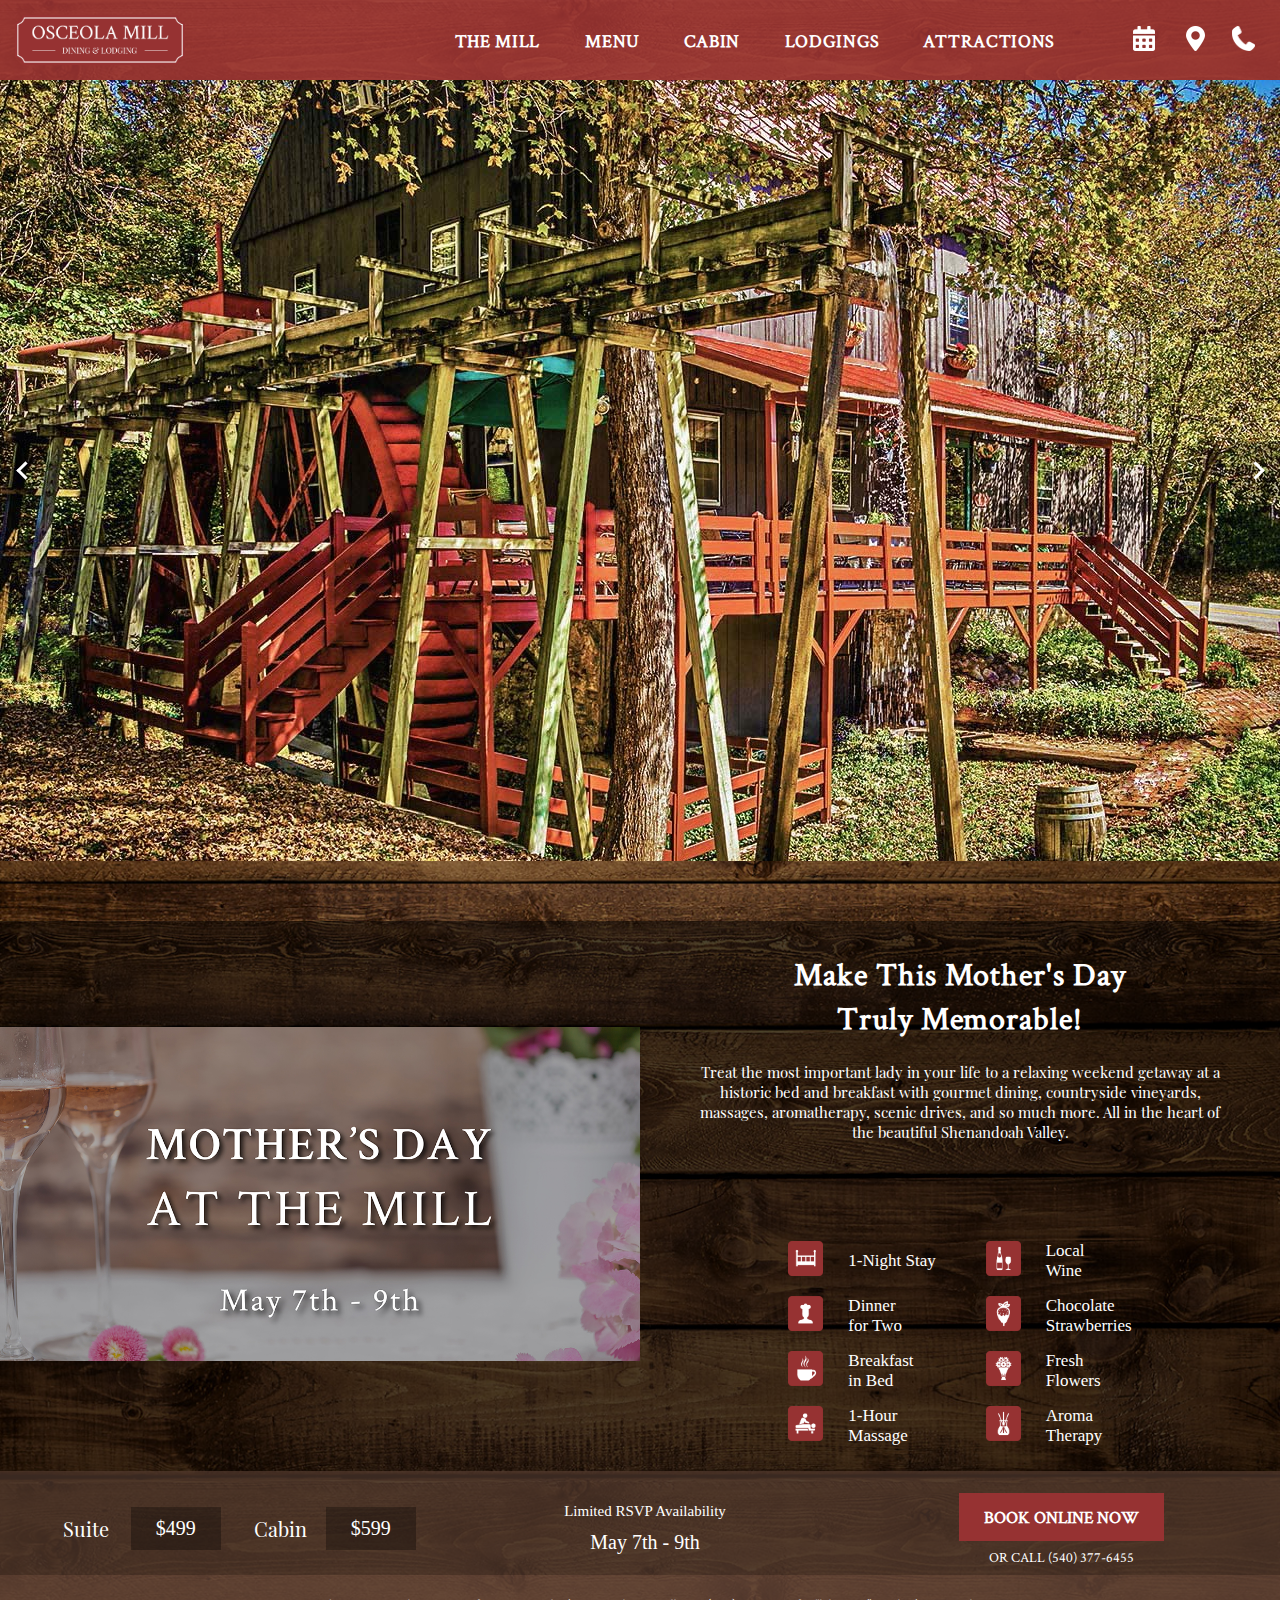
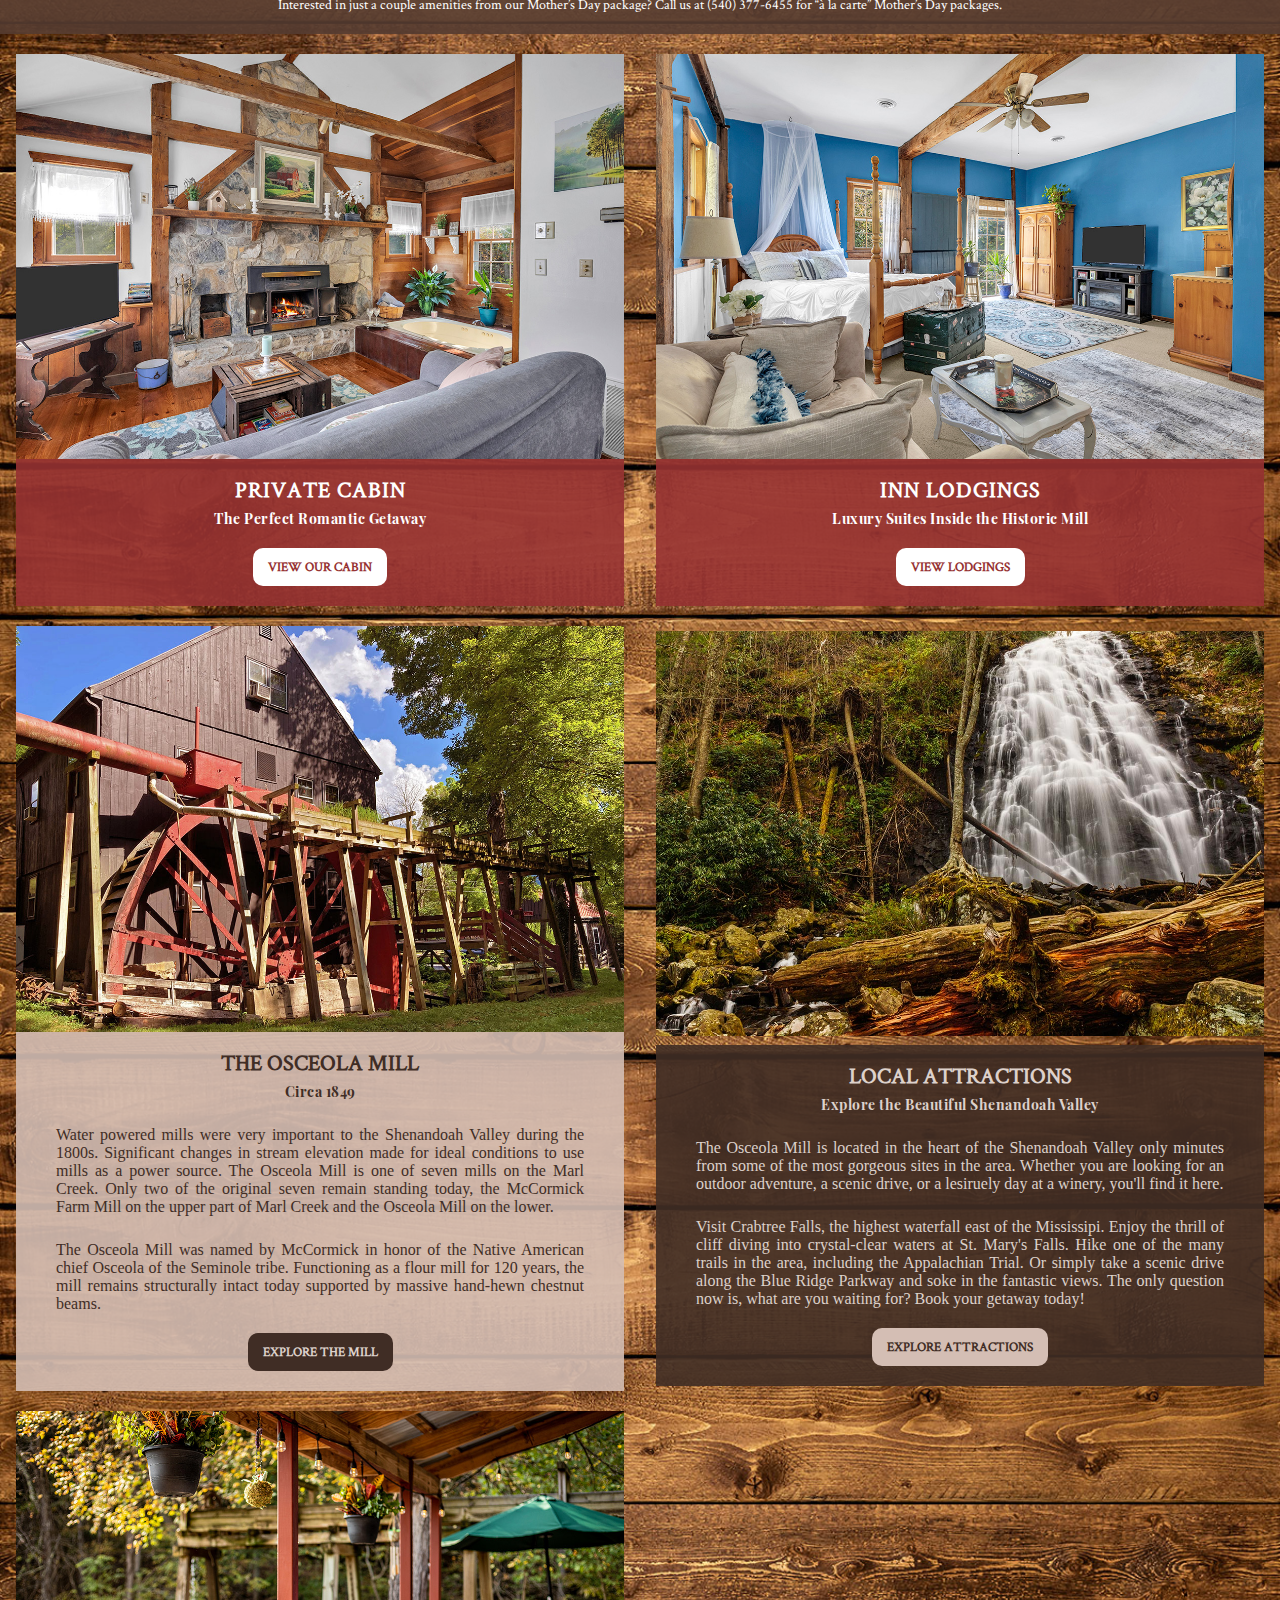
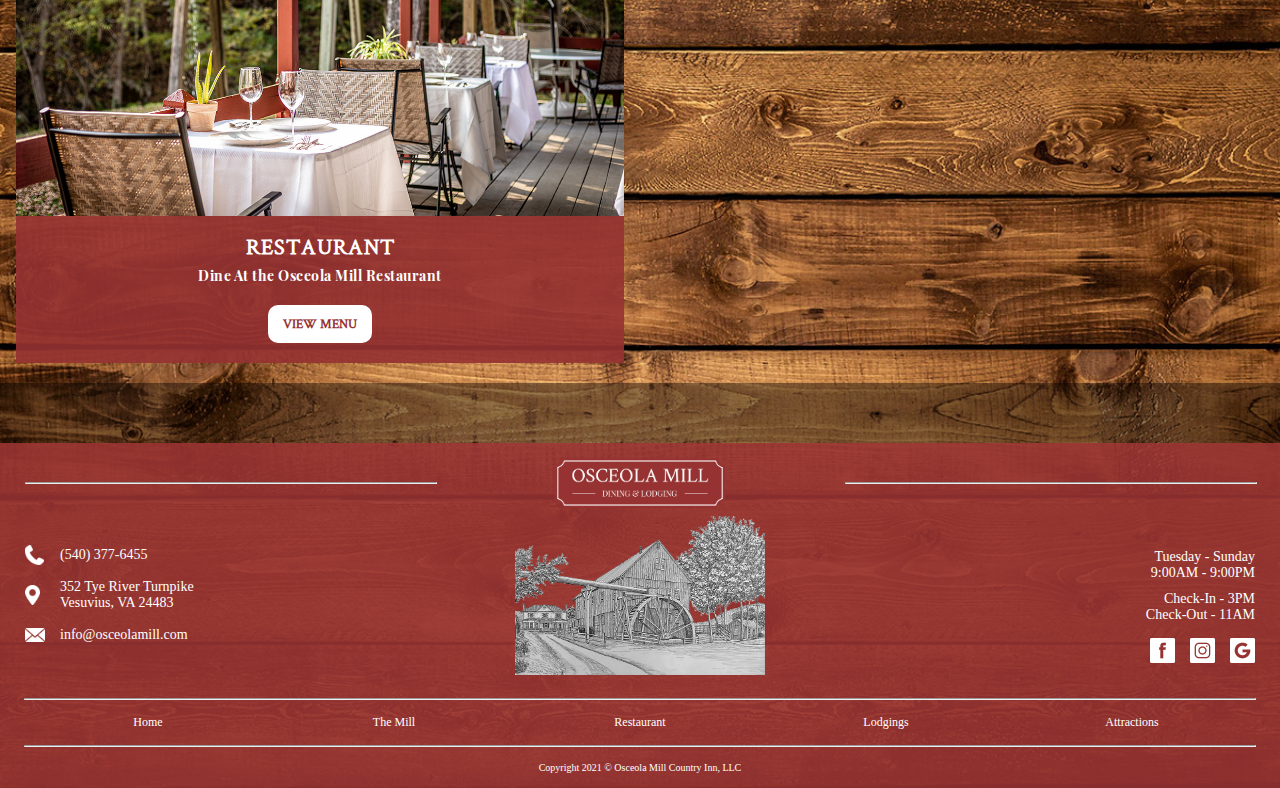
==== index.html @ d800a162 "Update index.html" ====
<!DOCTYPE html>
<html lang="en">

<head>
    <meta charset="UTF-8">
    <meta name="viewport" content="width=device-width, initial-scale=1.0">
    <title>Osceola Mill Dining & Lodging - Shenandoah Valley, Virginia</title>
    <meta name="description" content="A historic 1800s water-powered mill converted into a quaint restaurant and inn. Private cabin rental available. Events and weddings upon request." />
    <link rel='stylesheet' href="/style.css">
    <!-- Facebook Pixel Code -->
    <script>
    !function(f,b,e,v,n,t,s)
    {if(f.fbq)return;n=f.fbq=function(){n.callMethod?
    n.callMethod.apply(n,arguments):n.queue.push(arguments)};
    if(!f._fbq)f._fbq=n;n.push=n;n.loaded=!0;n.version='2.0';
    n.queue=[];t=b.createElement(e);t.async=!0;
    t.src=v;s=b.getElementsByTagName(e)[0];
    s.parentNode.insertBefore(t,s)}(window, document,'script',
    'https://connect.facebook.net/en_US/fbevents.js');
    fbq('init', '400673804500665');
    fbq('track', 'PageView');
    </script>
    <noscript><img height="1" width="1" style="display:none"
    src="https://www.facebook.com/tr?id=400673804500665&ev=PageView&noscript=1"
    /></noscript>
    <!-- End Facebook Pixel Code -->
    <!-- Global site tag (gtag.js) - Google Analytics -->
    <script async src="https://www.googletagmanager.com/gtag/js?id=UA-186914110-1">
    </script>
    <script>
      window.dataLayer = window.dataLayer || [];
      function gtag(){dataLayer.push(arguments);}
      gtag('js', new Date());

      gtag('config', 'UA-186914110-1');
    </script>
</head>

<body>

    <!-- HEADER ------------------------------------------------------------------------------------->

    <div class="header">

        <!-- LOGO ------------------------------------------------------>
        <a class="home" href="/index.html">
            <img class="logo" src="img/osceola-mill-logo.png" alt="Osceola Mill Bed & Breakfast" href="#">
        </a>
        
        <!-- NAV ------------------------------------------------------->
        <a class="nav nav-mill" href="/the-mill.html">THE MILL</a>
        <a class="nav nav-cabin" href="/lodgings.html">CABIN</a>
        <a class="nav nav-menu" href="/restaurant.html">MENU</a>
        <a class="nav nav-lodgings" href="/lodgings.html">LODGINGS</a>
        <a class="nav nav-attractions" href="/attractions.html">ATTRACTIONS</a>

        <!-- ICONS ----------------------------------------------------->
        <a class="calendar" href="https://hotels.cloudbeds.com/reservation/v8nxuH#checkin=2021-05-08&checkout=2021-05-09" target="_blank">
            <img src="/icon/calendar.png" alt="Check Availability">
        </a>
        <a class="map" href="https://bit.ly/osceola-map" target="_blank">
            <img src="/icon/map.png" alt="Get Directions">
        </a>
        <a class="phone" href="tel:540-377-6455">
            <img src="/icon/call.png" alt="Call (540) 377-6455">
        </a>
        <a class="bars" onclick="openNav()" href="#">
            <img src="/icon/bars.png" alt="Toggle Menu">
        </a>

    </div>

    <!-- SIDENAV ------------------------------------------------------------------------------------>

    <div id="sideBar" class="sidenav">
        <a href="javascript:void(0)" class="closebtn" onclick="closeNav()">&times;</a>
        <a href="/index.html">Home</a>
        <a href="/the-mill.html">The Mill</a>
        <a href="/restaurant.html">Restaurant</a>
        <a href="/lodgings.html">Cabin Rentals</a>
        <a href="/lodgings.html">Inn Lodgings</a>
        <a href="/attractions.html">Attractions</a>
    </div>

    <!-- SLIDESHOW ---------------------------------------------------------------------------------->

    <div class="galleryContainer">
        <div class="slideShowContainer">
            <div onclick="plusSlides(-1)" class="nextPrevBtn leftArrow">
                <span class="arrow arrowLeft"></span>
            </div>
            <div onclick="plusSlides(1)" class="nextPrevBtn rightArrow">
                <span class="arrow arrowRight"></span>
            </div>
            <div class="imageHolder">
                <img src="img/slides/slide-1.jpg">
            </div>
            <div class="imageHolder">
                <img src="img/slides/slide-2.jpg">
            </div>
            <div class="imageHolder">
                <img src="img/slides/slide-3.jpg">
            </div>
            <div class="imageHolder">
                <img src="img/slides/slide-4.jpg">
            </div>
            <div class="imageHolder">
                <img src="img/slides/slide-5.jpg">
            </div>
            <div class="imageHolder">
                <img src="img/slides/slide-6.jpg">
            </div>
            <div class="imageHolder">
                <img src="img/slides/slide-7.jpg">
            </div>
            <div class="imageHolder">
                <img src="img/slides/slide-8.jpg">
            </div>
        </div>
    </div>

    <!-- BOOKING ------------------------------------------------------------------------------------>

    <div class="booking-large">
        <script src="https://hotels.cloudbeds.com/reservation/v8nxuH#checkin=2021-05-08&checkout=2021-05-09" class="booking-script"></script>
    </div>

    <div class="booking-small">
        <a href="https://bit.ly/osceola-booking">
            BOOK ONLINE NOW
        </a>
    </div>

    <!-- HOME --------------------------------------------------------------------------------------->


    <div class="valentine-container">
        <div class="valentine-img">
            <img src="img/events/mothers-day/mothers-day-at-the-osceola-mill.jpg" alt="Mother's Day At The Historic Osceola Mill Bed & Breakfast">
        </div>
        <div class="valentine-text">
            <h1 class="valentine-header">Make This Mother's Day<br>Truly Memorable!</h1>
            <div class="valentine-details">
                Treat the most important lady in your life to a relaxing weekend getaway at a historic bed and breakfast with gourmet dining, countryside vineyards, massages, aromatherapy, scenic drives, and so much more. All in the heart of the beautiful Shenandoah Valley.
            </div>
        </div>

        <div class="included-head">INCLUDED WITH YOUR PACKAGE</div>

        <div class="mothers-day">
            <div class="stay-i">
                <img src="/icon/packages/stay.png" alt="">
            </div>
            <div class="stay">1-Night Stay</div>

            <div class="dinner-i">
                <img src="/icon/packages/dinner.png" alt="">
            </div>
            <div class="dinner">Dinner<br>for Two</div>

            <div class="breakf-i">
                <img src="/icon/packages/breakfast.png" alt="">
            </div>
            <div class="breakf">Breakfast<br>in Bed</div>

            <div class="wine-i">
                <img src="/icon/packages/wine.png" alt="">
            </div>
            <div class="wine">Local<br>Wine</div>

            <div class="choco-i">
                <img src="/icon/packages/strawberries.png" alt="">
            </div>
            <div class="choco">Chocolate<br>Strawberries</div>

            <div class="flower-i">
                <img src="/icon/packages/flowers.png" alt="">
            </div>
            <div class="flower">Fresh<br>Flowers</div>

            <div class="massage-i">
                <img src="/icon/packages/massage.png" alt="">
            </div>
            <div class="massage">1-Hour<br>Massage</div>

            <div class="aroma-i">
                <img src="/icon/packages/aromatherapy.png" alt="">
            </div>
            <div class="aroma">Aroma<br>Therapy</div>

        </div>
    </div>

    <div class="valentine-booking">
        <div class="valentine-price">
            <div class="v-suite-text">Suite</div>
            <div class="v-suite-price">$499</div>
            <div class="v-cabin-text">Cabin</div>
            <div class="v-cabin-price">$599</div>
        </div>
        <div class="valentine-date">
            <div class="v-limited">Limited RSVP Availability</div>
            <div class="v-dates">May 7th - 9th</div>
        </div>
        <div class="valentine-book">
            <a href="https://hotels.cloudbeds.com/reservation/v8nxuH#checkin=2021-05-08&checkout=2021-05-09" target="_blank">
                BOOK ONLINE NOW
            </a>
            <div class="v-phone">OR CALL (540) 377-6455</div>
        </div>
    </div>

    <div class="mothers-day-sub">Interested in just a couple amenities from our Mother’s Day package? Call us at (540) 377-6455 for “à la carte” Mother’s Day packages.</div>
</div>

        
    </div>

    <div class="home">

        <!-- CABIN ----------------------------------------------------->
        <div class="home-container home-cabin">
            <img src="img/home/osceola-mill-private-cabin-rentals.jpg">
            <div class="home-details">
                <h2>PRIVATE CABIN</h2>
                <h3>The Perfect Romantic Getaway</h3>
                <a href="/lodgings.html"><button>VIEW OUR CABIN</button></a>
            </div>
        </div>

        <!-- LODGINGS -------------------------------------------------->
        <div class="home-container home-lodgings">
            <img src="img/home/osceola-mill-inn-room-suites.jpg">
            <div class="home-details">
                <h2>INN LODGINGS</h2>
                <h3>Luxury Suites Inside the Historic Mill</h3>
                <a href="/lodgings.html"><button>VIEW LODGINGS</button></a>
            </div>
        </div>

        <!-- RESTAURANT -------------------------------------------------->
        <div class="home-container home-restaurant">
            <img src="img/home/osceola-mill-restaurant-dining.jpg">
            <div class="home-details">
                <h2>RESTAURANT</h2>
                <h3>Dine At the Osceola Mill Restaurant</h3>
                <a href="/restaurant.html"><button>VIEW MENU</button></a>
            </div>
        </div>
    
        <!-- HISTORY --------------------------------------------------->
        <div class="home-container home-history">
            <img src="img/home/osceola-mill-historic-country-lodge.jpg">
            <div class="home-details home-historic">
                <h1>THE OSCEOLA MILL</h1>
                <h3 class="date">Circa 1849</h3>
                <p class="history">Water powered mills were very important to the Shenandoah Valley 
                    during the 1800s. Significant changes in stream elevation made for ideal conditions 
                    to use mills as a power source. The Osceola Mill is one of seven mills on the Marl 
                    Creek. Only two of the original seven remain standing today, the McCormick Farm Mill 
                    on the upper part of Marl Creek and the Osceola Mill on the lower.
                </p>
                <p class="history">The Osceola Mill was named by McCormick in honor of the Native American 
                    chief Osceola of the Seminole tribe. Functioning as a flour mill for 120 years, the 
                    mill remains structurally intact today supported by massive hand-hewn chestnut beams. 
                </p>
                <a href="/the-mill.html"><button>EXPLORE THE MILL</button></a>
            </div>
        </div>

        <!-- ATTRACTIONS ----------------------------------------------->
        <div class="home-container home-attractions">
            <img src="img/home/osceola-mill-crabtree-falls-hiking-trail.jpg">
            <div class="home-details home-attraction">
                <h1>LOCAL ATTRACTIONS</h1>
                <h3 class="date">Explore the Beautiful Shenandoah Valley</h3>
                <p class="attractions">
                    The Osceola Mill is located in the heart of the Shenandoah Valley only minutes 
                    from some of the most gorgeous sites in the area. Whether you are looking for an 
                    outdoor adventure, a scenic drive, or a lesiruely day at a winery, you'll find it here.
                </p>
                <p class="attractions">
                    Visit Crabtree Falls, the highest waterfall east of the Mississipi. Enjoy 
                    the thrill of cliff diving into crystal-clear waters at St. Mary's Falls. Hike 
                    one of the many trails in the area, including the Appalachian Trial. Or simply 
                    take a scenic drive along the Blue Ridge Parkway and soke in the fantastic views. 
                    The only question now is, what are you waiting for? Book your
                    getaway today!
                </p>
                <a href="/attractions.html"><button>EXPLORE ATTRACTIONS</button></a>
            </div>
        </div>
    </div>

    <!-- BOOKING ------------------------------------------------------------------------------------>

    <div class="booking-large booking-bottom">
        <script src="https://hotels.cloudbeds.com/widget/load/v8nxuH/horiz?newWindow=1" class="booking-script"></script>
    </div>

    <div class="booking-small booking-bottom">
        <a href="https://bit.ly/osceola-booking">
            BOOK ONLINE NOW
        </a>
    </div>

    <!-- FOOTER ------------------------------------------------------------------------------------->

    <footer>

        <!-- LOGO ------------------------------------------------------>
        <hr class="footer-left">
        <img class="footer-logo" src="/img/osceola-mill-logo.png">
        <hr class="footer-right">

        <!-- INFO ------------------------------------------------------>
        <div class="footer-info">

            <!-- CONTACT ----------------------------------------------->
            <div class="contact-info">
                <div class="footer-phone">
                    <img src="/icon/call.png" alt="Call (540) 377-6455">
                </div>
                <div class="footer-number">(540) 377-6455</div>
                <div class="footer-map">
                    <img src="/icon/map.png" alt="Get Directions">
                </div>
                <div class="footer-address">352 Tye River Turnpike<br>Vesuvius, VA 24483</div>
                <div class="footer-mail">
                    <img src="/icon/mail.png">
                </div>
                <div class="footer-email">info@osceolamill.com</div>
            </div>

            <!-- SKETCH ------------------------------------------------>
            <img src="/img/osceola-mill-sketch.png" alt="" class="sketch">

            <!-- OPERATION --------------------------------------------->
            <div class="other-info">
                <div class="operation">
                    <div class="days">Tuesday - Sunday</div>
                    <div class="hours">9:00AM - 9:00PM</div>
                    <div class="check-in">Check-In - 3PM</div>
                    <div class="check-out">Check-Out - 11AM</div>
                </div>

                <!-- SOCIAL -------------------------------------------->
                <div class="social">
                    <a class="facebook" href="https://bit.ly/osceola-facebook" target="_blank">
                        <img src="/icon/social/facebook.png" alt="Follow Us On Facebook"></a>
                    <a class="instagram" href="https://bit.ly/osceola-instagram" target="_blank">
                        <img src="/icon/social/instagram.png" alt="Follow Us On Instagram"></a>
                    <a class="google" href="https://bit.ly/osceola-mill-google" target="_blank">
                        <img src="/icon/social/google.png" alt="Check Us Out On Google"></a>
                </div>
            </div>
        </div>

        <hr class="footer-middle">

        <!-- NAV ------------------------------------------------------->
        <nav class="footer-nav">
            <a href="/index.html">Home</a>
            <a href="/the-mill.html">The Mill</a>
            <a href="/restaurant.html">Restaurant</a>
            <a href="/lodgings.html">Lodgings</a>
            <a href="/attractions.html">Attractions</a>
        </nav>

        <hr class="footer-bottom">
        
        <!-- SUB ------------------------------------------------------->
        <div class="sub-footer">
            <div class="sub-text">
                <span>Copyright 2021 &copy; Osceola Mill Country Inn, LLC</span>
            </div>
        </div>
    </footer>

    <script src="script.js"></script>

</body>

</html>
---- style.css ----
body {
    margin: 0;
    padding: 0;
    background-image: url(/img/background.jpg);
    background-position: center;
    background-repeat: repeat-y;
    background-size: 100%;
    color:white;
}

/* LINKS ------------------------------------------------------------------------------------------*/

a {
    color: white;
    text-decoration: none;
}

/* FONTS ------------------------------------------------------------------------------------------*/

@font-face {
    font-family: primary;
    src: url(/font/crimson-text.ttf)
}

@font-face {
    font-family: secondary;
    src: url(/font/playfair-display.ttf)
}

/* HEADER -----------------------------------------------------------------------------------------*/

.header {
    display: grid;
    grid-template-areas: 
        "logo . calendar map phone bars";
    grid-template-columns: 40% auto 50px 50px 50px 50px;
    align-items: center;
    justify-items: right;
    background-color: rgba(150, 50, 50, 0.9);
    padding: 15px 15px;
}

.home {
    grid-area: logo;
    justify-self: start;
}

.logo {
    height: 50px;
}

.nav {
    display: none;
    font-family: primary;
    font-size: 18px;
    letter-spacing: 0.5pt;
    font-weight: bold;
}

.nav:hover {
    text-shadow: 2px 2px rgb(39, 39, 39);
}

.nav-mill {
    grid-area: mill;
}

.nav-menu {
    grid-area: menu;
}

.nav-cabin {
    grid-area: cabin;
}

.nav-lodgings {
    grid-area: lodgings;
}

.nav-attractions {
    grid-area: attractions;
}

.header .calendar {
    grid-area: calendar;
    align-items: center;
    justify-items: center;
}

.header .calendar img {
    height: 25px;
}

.header .map {
    grid-area: map;
}

.header .map img {
    height: 25px;
}

.header .phone {
    grid-area: phone;
}

.header .phone img {
    height: 25px;
}

.bars {
    grid-area: bars;
}

.bars img {
    height: 25px;
}

.page-header {
    display: grid;
    align-items: center;
    justify-items: center;
    font-family: primary;
    padding: 15px;
    background: rgba(0, 0, 0, 0.4);
}

/* SIDENAV ----------------------------------------------------------------------------------------*/

.sidenav {
    height: 100%;
    width: 0;
    position: fixed;
    z-index: 1;
    top: 0;
    right: 0;
    background-color: rgba(0, 0, 0, 0.90);
    overflow-x: hidden;
    padding-top: 60px;
    transition: 0.5s;
    z-index: 99;
    font-family: primary;
}

.sidenav a {
    padding: 8px 8px 8px 32px;
    text-decoration: none;
    font-size: 25px;
    color: white;
    display: block;
    transition: 0.5s;
}

.sidenav a:hover {
    color: rgba(150, 50, 50);
}

.sidenav .closebtn {
    position: absolute;
    top: 0;
    right: 25px;
    font-size: 36px;
    margin-left: 50px;
}

#main {
    transition: margin-right .5s;
}


/* ------------------------------------------------------------------------------------------------*/
/* HOME PAGE -------------------------------------------------------------------------------START--*/
/* ------------------------------------------------------------------------------------------------*/



/* SLIDESHOW --------------------------------------------------------------------------------------*/

.galleryContainer{
    width: 100%;
    height: 300px;
    display: grid;
    margin: auto;
    user-select: none;
    box-sizing: border-box;
}

.galleryContainer .slideShowContainer{
    width: 100%;
    height: 100%;
    overflow: hidden;
    background-color: gainsboro;
    position: relative;
}

.galleryContainer .slideShowContainer .imageHolder{
    width: 100%;
    height: auto;
    position: absolute;
    opacity: 0;
}

.galleryContainer .slideShowContainer .imageHolder img{
    width: 100%;
    height: auto;
}

.galleryContainer .slideShowContainer .leftArrow,.galleryContainer .slideShowContainer .rightArrow{
    width: 50px;
    background: #00000036;
    position: absolute;
    left: 0;
    z-index: 1;
    transition: background 0.5s;
    height: 60px;
    top: 50%;
    transform: translateY(-50%);
    border-top-right-radius: 10px;
    border-bottom-right-radius: 10px;
}

.galleryContainer .slideShowContainer .rightArrow{
    left: auto;
    right: 0;
    border-top-right-radius: 0px;
    border-bottom-right-radius: 0px;
    border-top-left-radius: 10px;
    border-bottom-left-radius: 10px;
}

.galleryContainer .slideShowContainer .leftArrow:hover,.galleryContainer .slideShowContainer .rightArrow:hover{
    background: #000000a8;
    cursor: pointer;
}

.galleryContainer .arrow{
    display: inline-block;
    border: 3px solid white;
    width: 10px;
    height: 10px;
    border-left: none;
    border-bottom: none;
    margin: auto;
    position: absolute;
    left: 0;
    right: 0;
    top: 0;
    bottom: 0;
}

.galleryContainer .arrow.arrowLeft{
    transform: rotateZ(-135deg);
}

.galleryContainer .arrow.arrowRight{
    transform: rotateZ(45deg);
}

.galleryContainer .moveLeftCurrentSlide{
    animation-name: moveLeftCurrent;
    animation-duration: 0.5s;
    animation-timing-function: linear;
    animation-fill-mode:forwards;

}

.galleryContainer .moveLeftNextSlide{
    animation-name: moveLeftNext;
    animation-duration: 0.5s;
    animation-timing-function: linear;
    animation-fill-mode:forwards;
}

@keyframes moveLeftCurrent {
    from {margin-left: 0;opacity: 1;}
    to {margin-left: -100%;opacity: 1;}
}

@keyframes moveLeftNext {
    from {margin-left: 100%;opacity: 1;}
    to {margin-left: 0%;opacity: 1;}
}

.galleryContainer .moveRightCurrentSlide{
    animation-name: moveRightCurrent;
    animation-duration: 0.5s;
    animation-timing-function: linear;
    animation-fill-mode:forwards;
}
.galleryContainer .moveRightPrevSlide{
    animation-name: moveRightPrev;
    animation-duration: 0.5s;
    animation-timing-function: linear;
    animation-fill-mode:forwards;
}

@keyframes moveRightCurrent {
    from {margin-left: 0;opacity: 1;}
    to {margin-left: 100%;opacity: 1;}
}

@keyframes moveRightPrev {
    from {margin-left: -100%;opacity: 1;}
    to {margin-left: 0%;opacity: 1;}
}

/* BOOKING ----------------------------------------------------------------------------------------*/

.booking-large {
    display: grid;
    align-items: center;
    justify-items: center;
    padding: 25px 25px 35px 25px;
    background:rgba(0, 0, 0, 0.4);
}

.booking-small {
    display: none;
    align-items: center;
    justify-items: center;
    padding: 10px;
    background:rgba(0, 0, 0, 0.4);
}

.booking-small a {
    font-family: primary;
    background-color: rgba(150, 50, 50);
    color: white;
    padding: 10px 15px;
    border: none;
    font-weight: bold;
    font-size: 13px;
    width: 200px;
    text-align: center;
    margin: 10px;
}

.booking-small a:hover {
    cursor: pointer;
    background-color: rgba(150, 50, 50, 0.8);
}

.booking-bottom {
    margin-top: 20px;
}

.booking-script {
    white-space: nowrap;
}

/* HOME -------------------------------------------------------------------------------------------*/

.home-container {
    display: grid;
    align-items: center;
    justify-items: center;
    width: 100%;
    margin-top: 20px;
}

.home-container img {
    width: 95%;
}

.home-details {
    display: grid;
    align-items: center;
    justify-items: center;
    width: 95%;
    background-color: rgba(150, 50, 50, 0.9);
}

.home-details h1 {
    font-family: primary;
    font-size: 22px;
    margin: 15px 0 5px 0;
    white-space: nowrap;
}

.home-details h2 {
    font-family: primary;
    font-size: 22px;
    margin: 15px 0 5px 0;
    white-space: nowrap;
    letter-spacing: 1px;
}

.home-details h3 {
    font-family: secondary;
    font-size: 14px;
    margin: 0;
    text-align: center;
    white-space: nowrap;
    letter-spacing: 0.5px;
}

.home-details button {
    font-family: primary;
    background-color: white;
    color: rgba(150, 50, 50);
    padding: 10px 15px;
    border: none;
    margin: 20px 0 20px 0;
    border-radius: 10px;
    font-weight: bold;
}

.home-details button:hover {
    cursor: pointer;
    opacity: 0.9;
}

.home-historic {
    background-color: rgba(212, 190, 180, 0.9);
    color: rgba(64, 45, 37);
}

.date {
    font-size: 16px;
    white-space: nowrap;
}

.home-historic .history {
    margin: 25px 20px 0px 20px;
    text-align: justify;
}

.home-historic button {
    background-color:  rgba(64, 45, 37);
    color: rgb(221, 209, 203);
}

.home-attraction {
    background-color: rgba(64, 45, 37, 0.9);
    color: rgba(221, 209, 203);
}

.home-attraction .attractions {
    margin: 25px 20px 0px 20px;
    text-align: justify;

}

.home-attraction button {
    background-color:  rgba(212, 190, 180);
    color: rgb(64, 45, 37);
}



/* ------------------------------------------------------------------------------------------------*/
/* HOME PAGE ---------------------------------------------------------------------------------END--*/
/* ------------------------------------------------------------------------------------------------*/





/* ------------------------------------------------------------------------------------------------*/
/* THE MILL PAGE ---------------------------------------------------------------------------START--*/
/* ------------------------------------------------------------------------------------------------*/

.mill-history-container {
    display: grid;
    align-items: center;
    justify-items: center;
    width: 100%;
    margin-top: 20px;
}

.mill-history-container img {
    width: 95%;
}

.mill-history-details {
    display: grid;
    align-items: center;
    justify-items: center;
    width: 95%;
    background-color: rgba(212, 190, 180, 0.9);
    color: rgba(64, 45, 37);
    padding: 0 0 20px 0;
}

.mill-history-details h1 {
    font-family: primary;
    font-size: 22px;
    margin: 15px 0 5px 0;
}

.mill-history-details h2 {
    font-family: primary;
    font-size: 22px;
    margin: 15px 0 5px 0;
}

.mill-history-details p {
    font-family: secondary;
    font-size: 14px;
    margin: 0;
}

.mill-history-details .date {
    font-size: 16px;
}

.mill-history-details .history {
    margin: 15px 20px 0px 20px;
    text-align: justify;
}

.historic-photo-container {
    display: grid;
    align-items: center;
    justify-items: center;
    width: 100%;
    margin-top: 20px;
}

.historic-photo-container img {
    width: 95%;
}

.historic-photo-details {
    width: 95%;
    background-color: rgba(212, 190, 180, 0.9);
    color: rgba(64, 45, 37);
}

.historic-photo-details .historic-photo-text {
    margin: 10px 20px 10px 20px;
    font-family: secondary;
    font-size: 12px;
    text-align: center;
}

.historic-photo-1 {
    grid-area: history-photo1;
}

.historic-photo-2 {
    grid-area: history-photo2;
}

.historic-photo-3 {
    grid-area: history-photo3;
}

.historic-photo-4 {
    grid-area: history-photo4;
}

.mill-today-container {
    display: grid;
    align-items: center;
    justify-items: center;
    width: 100%;
    margin-top: 20px;
}

.mill-today-container img {
    width: 95%;
}

.mill-today-details {
    display: grid;
    align-items: center;
    justify-items: center;
    width: 95%;
    background-color: rgba(212, 190, 180, 0.9);
    color: rgba(64, 45, 37);
    padding: 0 0 20px 0;
}

.mill-today-details h1 {
    font-family: primary;
    font-size: 22px;
    margin: 15px 0 5px 0;
}

.mill-today-details h2 {
    font-family: primary;
    font-size: 22px;
    margin: 15px 0 5px 0;
}

.mill-today-details p {
    font-family: secondary;
    font-size: 14px;
    margin: 0;
}

.mill-today-details .date {
    font-size: 16px;
}

.mill-today-details .mill-today {
    margin: 15px 20px 0px 20px;
    text-align: justify;
}

.mill-photo-container {
    display: grid;
    align-items: center;
    justify-items: center;
    width: 100%;
    margin-top: 20px;
}

.mill-photo-container img {
    width: 95%;
}

.mill-photo-details {
    width: 95%;
    background-color: rgba(212, 190, 180, 0.9);
    color: rgba(64, 45, 37);
}

.mill-photo-details .mill-photo-text {
    margin: 10px 20px 10px 20px;
    font-family: secondary;
    font-size: 12px;
    text-align: center;
}

.mill-photo-1 {
    grid-area: mill-photo1;
}

.mill-photo-2 {
    grid-area: mill-photo2;
}

.mill-photo-3 {
    grid-area: mill-photo3;
}

.marl-creek-container {
    display: grid;
    align-items: center;
    justify-items: center;
    width: 100%;
    margin-top: 20px;
}

.marl-creek-container img {
    width: 95%;
}

.marl-creek-details {
    display: grid;
    align-items: center;
    justify-items: center;
    width: 95%;
    background-color: rgba(212, 190, 180, 0.9);
    color: rgba(64, 45, 37);
    padding: 0 0 20px 0;
}

.marl-creek-details h1 {
    font-family: primary;
    font-size: 22px;
    margin: 15px 0 5px 0;
}

.marl-creek-details h2 {
    font-family: primary;
    font-size: 22px;
    margin: 15px 0 5px 0;
}

.marl-creek-details p {
    font-family: secondary;
    font-size: 14px;
    margin: 0;
}

.marl-creek-details .marl-creek-text {
    margin: 15px 20px 0px 20px;
    text-align: justify;
}

.mill-store-container {
    display: grid;
    align-items: center;
    justify-items: center;
    width: 100%;
    margin-top: 20px;
}

.mill-store-container img {
    width: 95%;
}

.mill-store-details {
    display: grid;
    align-items: center;
    justify-items: center;
    width: 95%;
    background-color: rgba(212, 190, 180, 0.9);
    color: rgba(64, 45, 37);
    padding: 0 0 20px 0;
}

.mill-store-details h1 {
    font-family: primary;
    font-size: 22px;
    margin: 15px 0 5px 0;
}

.mill-store-details h2 {
    font-family: primary;
    font-size: 22px;
    margin: 15px 0 5px 0;
}

.mill-store-details p {
    font-family: secondary;
    font-size: 14px;
    margin: 0;
}

.mill-store-details .date {
    font-size: 16px;
}

.mill-store-details .mill-store {
    margin: 15px 20px 0px 20px;
    text-align: justify;
}

.mill-store-photo-container {
    display: grid;
    align-items: center;
    justify-items: center;
    width: 100%;
    margin-top: 20px;
}

.mill-store-photo-container img {
    width: 95%;
}

.mill-store-photo-details {
    width: 95%;
    background-color: rgba(212, 190, 180, 0.9);
    color: rgba(64, 45, 37);
}

.mill-photo-details .mill-photo-text {
    margin: 10px 20px 10px 20px;
    font-family: secondary;
    font-size: 12px;
    text-align: center;
}


/* ------------------------------------------------------------------------------------------------*/
/* THE MILL PAGE -----------------------------------------------------------------------------END--*/
/* ------------------------------------------------------------------------------------------------*/





/* ------------------------------------------------------------------------------------------------*/
/* LODGINGS PAGE ---------------------------------------------------------------------------START--*/
/* ------------------------------------------------------------------------------------------------*/

.lodging-container {
    display: grid;
    grid-template-areas: 
    'cabin'
    'paddock'
    'granary'
    'wheat-bin'
    'corn-bin';
    align-items: center;
    justify-items: center;
    width: 100%;
    margin: 5px 0 20px 0;
}

.rooms {
    display: grid;
    align-items: center;
    justify-items: center;
}

.rooms-cabin {
    grid-area: cabin;
}

.rooms-paddock {
    grid-area: paddock;
}

.rooms-granary {
    grid-area: granary;
}

.rooms-wheat-bin {
    grid-area: wheat-bin;
}

.rooms-corn-bin {
    grid-area: corn-bin;
}

.lodging-container .room {
    width: 95%;
    margin: 20px 0 0 0;
}

.lodging-info {
    display: grid;
    align-items: center;
    justify-items: center;
    width: 95%;
    background-color: rgba(212, 190, 180, 0.9);
    color: rgba(64, 45, 37);
}

.lodging-name {
    font-family: primary;
    font-size: 22px;
    margin: 15px 0 5px 0;
}

.lodging-description {
    font-family: secondary;
    font-size: 14px;
    margin: 15px 20px 20px 20px;
    text-align: justify;
}

.lodging-details {
    display: grid;
    grid-template-columns: 60px 10px auto 60px 10px auto;
    grid-gap: 8px 0;
    align-items: center;
    justify-items: center;
    width: 95%;
    background-color: rgba(233, 226, 222, 0.9);
    padding: 15px 0 15px 0;
    color: rgba(64, 45, 37);
    font-family: primary;
    font-size: 16px;
    white-space: nowrap;
}

.lodging-details img {
    height: 30px;
    width: 30px;
}

.cabin-details {
    grid-template-areas:
        'occupancy-i . occupancy fireplace-i . fireplace'
        'bed-i . bed coffee-i . coffee'
        'sofa-i . sofa fridge-i . fridge'
        'jacuzzi-i . jacuzzi tv-i . tv'
        'shower-i . shower wifi-i . wifi';
    grid-template-rows: 1fr 1fr 1fr 1fr 1fr;
}

.paddock-details {
    grid-template-areas:
        'occupancy-i . occupancy fireplace-i . fireplace'
        'bed-i . bed coffee-i . coffee'
        'sofa-i . sofa tv-i . tv'
        'tub-i . tub wifi-i . wifi';
    grid-template-rows: 1fr 1fr 1fr 1fr;
}

.granary-details {
    grid-template-areas:
        'occupancy-i . occupancy coffee-i . coffee'
        'bed-i . bed tv-i . tv'
        'sofa-i . sofa wifi-i . wifi'
        'shower-i . shower . . .';
    grid-template-rows: 1fr 1fr 1fr 1fr;
}

.wheat-bin-details {
    grid-template-areas:
        'occupancy-i . occupancy coffee-i . coffee'
        'bed-i . bed tv-i . tv'
        'sofa-i . sofa wifi-i . wifi'
        'shower-i . shower . . .';
    grid-template-rows: 1fr 1fr 1fr 1fr;
}

.corn-bin-details {
    grid-template-areas:
        'occupancy-i . occupancy coffee-i . coffee'
        'bed-i . bed tv-i . tv'
        'shower-i . shower wifi-i . wifi';
    grid-template-rows: 1fr 1fr 1fr;
}

.occupancy-i {
    grid-area: occupancy-i;
    display: grid;
    align-items: center;
}

.occupancy {
    grid-area: occupancy;
    justify-self: left;
}

.bed-i {
    grid-area: bed-i;
    display: grid;
    align-items: center;
}

.bed {
    grid-area: bed;
    justify-self: left;
    align-self: center;
}

.sofa-i {
    grid-area: sofa-i;
    display: grid;
    align-items: center;
}

.sofa {
    grid-area: sofa;
    justify-self: left;
    align-self: center;
}

.jacuzzi-i {
    grid-area: jacuzzi-i;
    display: grid;
    align-items: center;
}

.jacuzzi {
    grid-area: jacuzzi;
    justify-self: left;
    align-self: center;
}

.shower-i {
    grid-area: shower-i;
    display: grid;
    align-items: center;
}

.shower {
    grid-area: shower;
    justify-self: left;
    align-self: center;
}

.fireplace-i {
    grid-area: fireplace-i;
    display: grid;
    align-items: center;
}

.fireplace {
    grid-area: fireplace;
    justify-self: left;
    align-self: center;
}

.coffee-i {
    grid-area: coffee-i;
    display: grid;
    align-items: center;
}

.coffee {
    grid-area: coffee;
    justify-self: left;
    align-self: center;
}

.fridge-i {
    grid-area: fridge-i;
    display: grid;
    align-items: center;
}

.fridge {
    grid-area: fridge;
    justify-self: left;
    align-self: center;
}

.tv-i {
    grid-area: tv-i;
    display: grid;
    align-items: center;
}

.tv {
    grid-area: tv;
    justify-self: left;
    align-self: center;
}

.wifi-i {
    grid-area: wifi-i;
    display: grid;
    align-items: center;
}

.wifi {
    grid-area: wifi;
    justify-self: left;
    align-self: center;
}

.tub-i {
    grid-area: tub-i;
    display: grid;
    align-items: center;
}

.tub {
    grid-area: tub;
    justify-self: left;
    align-self: center;
}

.shower-i {
    grid-area: shower-i;
    display: grid;
    align-items: center;
}

.shower {
    grid-area: shower;
    justify-self: left;
    align-self: center;
}

.lodging-booking {
    display: grid;
    grid-template-areas: 
        'pricing book'
        'pricing book';
        grid-template-rows: 60px 20px;
    align-items: center;
    justify-items: center;
    width: 95%;
    background-color: rgba(64, 45, 37, 0.9);
    padding: 10px 0 10px 0;
}

.lodging-pricing {
    grid-area: pricing;
    display: grid;
    grid-template-areas: 
     'weekday weekend'
     'weekday-price weekend-price';
    grid-template-columns: 1fr 1fr;
    grid-template-rows: 1fr 1fr;
    grid-gap: 0 20px;
    align-items: center;
    justify-items: center;
    justify-self: left;
    margin: 0 0 0 20px;
}

.weekday {
    grid-area: weekday;
    font-size: 11px;
    letter-spacing: 1.5px; 
}

.weekend {
    grid-area: weekend;
    font-size: 11px;
    letter-spacing: 1.5px;
}

.weekday-price {
    grid-area: weekday-price;
    font-size: 20px;
    font-weight: bold;
    letter-spacing: 3px;
}

.weekend-price {
    grid-area: weekend-price;
    font-size: 20px;
    font-weight: bold;
    letter-spacing: 3px;
}

.price-disclaimer {
    grid-area: disclaimer;
    font-size: 10px;
    align-self: start;
    justify-self: right;
    margin: 0 35px 0 0;
}

.book-lodging {
    grid-area: book;
    justify-self: right;
    margin: 0 20px 0 0;
}

.book-lodging button {
    font-family: primary;

    background-color: rgba(150, 50, 50);
    color: white;
    padding: 10px 15px;
    border: none;
    margin: 20px 0 20px 0;
    border-radius: 10px;
    font-weight: bold;
}

.book-lodging button:hover {
    cursor: pointer;
    opacity: 0.9;
}


/* ------------------------------------------------------------------------------------------------*/
/* LODGINGS PAGE ---------------------------------------------------------------------------END----*/
/* ------------------------------------------------------------------------------------------------*/





/* ------------------------------------------------------------------------------------------------*/
/* ATTRACTIONS PAGE ------------------------------------------------------------------------START--*/
/* ------------------------------------------------------------------------------------------------*/

.attractions-page-container {
    display: grid;
    grid-template-areas:
    'waterfalls'
    'hiking-trails'
    'natural-wonders'
    'kayaking';
    align-items: center;
    justify-items: center;
}

.waterfalls {
    grid-area: waterfalls;
}

.hiking-trails {
    grid-area: hiking-trails;
}

.natural-wonders {
    grid-area: natural-wonders;
}

.kayaking {
    grid-area: kayaking;
}

.attractions-container {
    display: grid;
    align-items: center;
    justify-items: center;
    width: 100%;
    margin: 5px 0 0 0;
}

.attractions-container img {
    width: 95%;
    margin: 20px 0 0 0;
}

.attractions-info {
    display: grid;
    align-items: center;
    justify-items: center;
    width: 95%;
    background-color: rgba(64, 45, 37, 0.9);
    color: rgba(221, 209, 203);
}

.attractions-name {
    font-family: primary;
    font-size: 22px;
    margin: 15px 0 5px 0;
}

.attractions-description {
    font-family: secondary;
    font-size: 14px;
    margin: 15px 20px 20px 20px;
    text-align: justify;
}

.attracions-details-container {
    display: grid;
    grid-template-areas:
        'attractions-content attraction-buttons';
        grid-template-columns: 1fr 1fr;
    align-items: center;
    justify-items: center;
    width: 95%;
    background-color: rgba(64, 45, 37, 0.9);
}

.attractions-details {
    display: grid;
    width: 100%;
    align-items: center;
    justify-items: center;
    color: rgba(221, 209, 203);
    font-family: primary;
    font-size: 16px;
    padding: 15px 0;
}


.waterfalls-details {
    grid-area: attractions-content;
    grid-template-areas:
        'crabtree'
        'saint-marys'
        'white-rock'
        'wigwam'
        'shamokin';
    grid-template-rows: 1fr 1fr 1fr 1fr 1fr;
    grid-gap: 10px 0;
    align-items: center;
    justify-items: center;
}

.trails-details {
    grid-template-areas: attractions-content;
    grid-template-areas:
        'priest-wilderness'
        'spy-rock-trail'
        'mount-pleasant-trail'
        'slacks-trail'
        'three-ridges-trail';
    grid-template-rows: 1fr 1fr 1fr 1fr 1fr;
    grid-gap: 10px 0;
    align-items: center;
    justify-items: center;
}

.kayaks-details {
    grid-template-areas: attractions-content;
    grid-template-areas:
        'wilderness-canoe-co'
        'twin-rivers-outfitters'
        'shenandoah-river-adventures'
        'james-river-adventures'
        'james-river-rafting';
    grid-template-rows: 1fr 1fr 1fr 1fr 1fr;
    grid-gap: 10px 0;
    align-items: center;
    justify-items: center;
}

.blueridge-pkwy-details {
    grid-template-areas: attractions-content;
    grid-template-areas:
        'northbound'
        'spy-mountain-overlook'
        'fork-mountain-overlook'
        'twenty-min-cliff-overlook'
        'three-ridges-overlook'
        'ravens-roost-overlook'
        'southbound'
        'boston-knob-overlook'
        'irish-creek-valley-overlook'
        'whites-gap-overlook'
        'humphreys-gap-overlook'
        'house-mountain-overlook';
    grid-template-rows: 30px 1fr 1fr 1fr 1fr 1fr 30px 1fr 1fr 1fr 1fr 1fr;
    grid-gap: 10px 0;
    align-items: center;
    justify-items: center;
}

.natural-wonders-details {
    grid-template-areas: attractions-content;
    grid-template-areas:
        'natural-bridge'
        'natural-chimneys'
        'natural-bridge-caverns'
        'grand-caverns'
        'luray-caverns';
    grid-template-rows: 1fr 1fr 1fr 1fr 1fr;
    grid-gap: 10px 0;
    align-items: center;
    justify-items: center;
}

.waterfall-details {
    display: grid;
    grid-template-areas:
    'attraction drive-i drive hike-i hike photos directions';
    grid-template-columns: 150px 20px 50px 10px 50px 40px 40px;
    grid-template-rows: 30px;
    grid-gap: 0 10px;
    width: 100%;
}

.trail-details {
    display: grid;
    grid-template-areas:
    'attraction drive-i drive hike-i hike photos directions';
    grid-template-columns: 150px 20px 50px 10px 50px 40px 40px;
    grid-template-rows: 30px;
    grid-gap: 0 10px;
    width: 100%;
}

.kayak-details {
    display: grid;
    grid-template-areas:
    'attraction drive-i drive photos directions';
    grid-template-columns: 235px 20px 50px 40px 40px;
    grid-template-rows: 30px;
    grid-gap: 0 10px;
    width: 100%;
}

.blueridge-details {
    display: grid;
    grid-template-areas:
    'attraction drive-i drive photos directions';
    grid-template-columns: 235px 20px 50px 40px 40px;
    grid-template-rows: 30px;
    grid-gap: 0 10px;
    width: 100%;
}

.natural-wonder-details {
    display: grid;
    grid-template-areas:
    'attraction drive-i drive photos directions';
    grid-template-columns: 235px 20px 50px 40px 40px;
    grid-template-rows: 30px;
    grid-gap: 0 10px;
    width: 100%;
}

.waterfall-details img {
    margin: 0;
}

.trail-details img {
    margin: 0;
}

.kayak-details img {
    margin: 0;
}

.blueridge-details img {
    margin: 0;
}

.natural-wonder-details img {
    margin: 0;
}

.crabtree-falls {
    grid-area: crabtree;
}

.saint-marys-falls {
    grid-area: saint-marys;
}

.white-rock-falls {
    grid-area: white-rock;
}

.wigwam-falls {
    grid-area: wigwam;
}

.shamokin-falls {
    grid-area: shamokin;
}

.spy-rock-trail {
    grid-area: spy-rock-trail;
}

.mount-pleasant-trail {
    grid-area: mount-pleasant-trail;
}

.slacks-trail {
    grid-area: slacks-trail;
}

.three-ridges-trail {
    grid-area: three-ridges-trail;
}

.wilderness-canoe-co {
    grid-area: wilderness-canoe-co;
}

.twin-rivers-outfitters {
    grid-area: twin-rivers-outfitters;
}

.shenandoah-river-adventures {
    grid-area: shenandoah-river-adventures;
}

.james-river-adventures {
    grid-area: james-river-adventures;
}

.james-river-rafting {
    grid-area: james-river-rafting;
}

.big-sky-mountain {
    grid-area: big-sky-mountain;
}

.spy-mountain-overlook {
    grid-area: spy-mountain-overlook;
}

.fork-mountain-overlook {
    grid-area: fork-mountain-overlook;
}

.twenty-min-cliff-overlook {
    grid-area: twenty-min-cliff-overlook;
}

.three-ridges-overlook {
    grid-area: three-ridges-overlook;
}

.ravens-roost-overlook {
    grid-area: ravens-roost-overlook;
}

.boston-knob-overlook {
    grid-area: boston-knob-overlook;
}

.irish-creek-valley-overlook {
    grid-area: irish-creek-valley-overlook;
}

.whites-gap-overlook {
    grid-area: whites-gap-overlook;
}

.humphreys-gap-overlook {
    grid-area: humphreys-gap-overlook;
}

.house-mountain-overlook {
    grid-area: house-mountain-overlook;
}

.blueridge-north {
    grid-area: northbound;
}

.blueridge-south {
    grid-area: southbound;
}

.natural-bridge {
    grid-area: natural-bridge;
}

.natural-chimneys {
    grid-area: natural-chimneys;
}

.natural-bridge-caverns {
    grid-area: natural-bridge-caverns;
}

.luray-caverns {
    grid-area: luray-caverns;
}








.attraction {
    grid-area: attraction;
    margin: 0 0 0 20px;
    font-weight: bold;
    justify-self: left;
}

.drive-i {
    grid-area: drive-i;
}

.drive {
    grid-area: drive;
    font-size: 14px;
}

.hike-i {
    grid-area: hike-i;
}

.hike {
    grid-area: hike;
    font-size: 14px;
}

.photos {
    grid-area: photos;
    justify-self: right;
    margin: 0 20px 0 0;
}

.directions {
    grid-area: directions;
    justify-self: right;
    margin: 0 30px 0 0;
}

.drive-i img {
    width: 18px;
    height: 10;
}

.hike-i img {
    width: 10px;
    height: 15px;
}

.photos img {
    width: 20px;
    height: 15px;
}

.photos img:hover {
    cursor: pointer;
    opacity: 0.8;
}

.directions img {
    width: 15px;
    height: 20px;
}

.directions img:hover {
    cursor: pointer;
    opacity: 0.8;
}

.website img {
    width: 20px;
    height: 20px;
}

.website img:hover {
    cursor: pointer;
    opacity: 0.8;
}

.attraction-details-buttons {
    grid-area: attraction-buttons;
    display: grid;
    justify-items: center;
}

.more-attractions {
    display: grid;
    align-items: bottom;
    justify-items: center;
}

.more-attractions a {
    display: none;
    grid-area: more-attractions;
    font-family: primary;
    background-color: white;
    color: rgba(64, 45, 37);
    padding: 10px 15px;
    border: none;
    border-radius: 10px;
    font-weight: bold;
    font-size: 13px;
    width: 130px;
    text-align: center;
    margin: 10px;
}

.more-attractions a:hover {
    cursor: pointer;
    background-color: rgba(256, 256, 256, 0.8);
}

.view-lodgings a {
    display: none;
    grid-area: view-lodgings;
    font-family: primary;
    background-color: rgba(212, 190, 180);
    color: rgba(64, 45, 37);
    padding: 10px 15px;
    border: none;
    border-radius: 10px;
    font-weight: bold;
    font-size: 13px;
    width: 130px;
    text-align: center;
    margin: 10px;
}

.view-lodgings a:hover {
    cursor: pointer;
    background-color: rgba(212, 190, 180, 0.8);
}

.book-now a {
    display: none;
    grid-area: book-now;
    font-family: primary;
    background-color: rgba(150, 50, 50);
    color: white;
    padding: 10px 15px;
    border: none;
    border-radius: 10px;
    font-weight: bold;
    font-size: 13px;
    width: 130px;
    text-align: center;
    margin: 10px;
}

.book-now a:hover {
    cursor: pointer;
    background-color: rgba(150, 50, 50, 0.8);
}





















/* ------------------------------------------------------------------------------------------------*/
/* ATTRACTIONS PAGE --------------------------------------------------------------------------END--*/
/* ------------------------------------------------------------------------------------------------*/





/* FOOTER -----------------------------------------------------------------------------------------*/

footer {
    display: grid;
    grid-template-areas:
        "left logo right"
        "info info info"
        "middle middle middle"
        "links links links"
        "bottom bottom bottom"
        "sub sub sub";
    grid-template-columns: 1fr 1fr 1fr;
    justify-items: center;
    align-items: center;
    background-color: rgba(150, 50, 50, 0.9);
    padding: 15px 15px;
}

.footer-left {
    grid-area: left;
    width: 100%;
    color: white;
}

.footer-logo {
    grid-area: logo;
    height: 50px;
}

.footer-right {
    grid-area: right;
    width: 100%;
    color: white;
}

.footer-info {
    grid-area: info;
    display: grid;
    grid-template-areas:
        "contact other";
    grid-template-columns: 200px auto;
    justify-self: left;
    align-items: center;
    width: 100%;
    font-size: 14px;
    height: 150px;
}

.contact-info {
    grid-area: contact;
    display: grid;
    grid-template-areas:
        "phone number"
        "map address"
        "mail email";
    grid-template-columns: 35px 155px;
    grid-template-rows: 40px 40px 40px;
    justify-self: left;
    align-items: center;
}

.footer-phone {
    grid-area: phone;
    display: grid;
    align-items: center;
}

.footer-phone img {
    height: 20px;
}

.footer-number {
    grid-area: number;
}

.footer-map {
    grid-area: map;
    display: grid;
    align-items: center;
}

.footer-map img {
    height: 20px;
}

.footer-address {
    grid-area: address;
}

.footer-mail {
    grid-area: mail;
    display: grid;
    align-items: center;
}

.footer-mail img {
    height: 14px;
}

.footer-email {
    grid-area: email;
}

.other-info {
    grid-area: other;
    display: grid;
    grid-template-areas: 
        'operation'
        'social';
    grid-template-rows: auto 60px;
    justify-items: right;
    align-items: center;
    justify-self: right;
    align-self: end;
}

.operation {
    grid-area: operation;
    display: grid;
    grid-template-areas:
        "days"
        "hours"
        "."
        "in"
        "out";
    grid-template-rows: 1fr 1fr 10px 1fr 1fr;
    justify-items: right;
    justify-self: right;
}

.days {
    grid-area: days;
}

.hours {
    grid-area: hours;
}

.check-in {
    grid-area: in;
}

.check-out {
    grid-area: out;
}

.social {
    grid-area: social;
    display: grid;
    grid-template-areas:
        'facebook instagram google';
    grid-template-columns: 40px 40px 40px;
    justify-items: right;
}

.facebook {
    grid-area: facebook;
}

.facebook img {
    height: 25px;
}

.instagram {
    grid-area: instagram;
}

.instagram img {
    height: 25px;
}

.google {
    grid-area: google;
}

.google img {
    height: 25px;
}

.footer-middle {
    grid-area: middle;
    width: 100%;
    color: white;
    margin: 15px 0;
}

.footer-nav {
    grid-area: links;
    display: grid;
    grid-template-columns: 1fr 1fr 1fr 1fr 1fr;
    align-items: center;
    justify-items: center;
    width: 100%;
}

.footer-nav a {
    font-size: 12px;
}

.footer-bottom {
    grid-area: bottom;
    width: 100%;
    color: white;
    margin: 15px 0;
}

.sub-footer {
    grid-area: sub;
    display: grid;
    justify-items: center;
    width: 100%;
    font-size: 10px;
}

.sub-footer a {
    text-decoration: underline;
}

.sketch {
    display: none;
    grid-area: sketch;
    align-self: center;
    justify-self: center;
}








/* <3 <3 <3 <3 <3 <3 <3 <3 <3 <3 <3 <3 <3 <3 <3 <3 <3 <3 <3 <3 <3 <3 <3 <3 <3 <3 <3 <3 <3 <3 <3 <3 <3 <3 <3 <3 <3 <3 <3 <3 <3 <3 <3 <3 <3 <3 */
/* <3 <3 <3 <3 <3 <3 <3 <3 <3 <3 <3 <3 <3 <3 <3 <3 <3 <3 <3 <3 <3 <3 <3 <3 <3 <3 <3 <3 <3 <3 <3 <3 <3 <3 <3 <3 <3 <3 <3 <3 <3 <3 <3 <3 <3 <3 */
/* <3 <3 <3 <3 <3 <3 <3 <3 <3 <3 <3 <3 <3 <3 <3 <3 <3 <3 <3 <3 <3 <3 <3 <3 <3 <3 <3 <3 <3 <3 <3 <3 <3 <3 <3 <3 <3 <3 <3 <3 <3 <3 <3 <3 <3 <3 */


.valentine-container {
    display: grid;
    grid-template-areas: 
        'img text'
        'img included-h'
        'img included'
    ;
    grid-template-columns: 1fr 1fr;
    grid-template-rows: 1fr 20% 1fr;
    align-items: center;
    justify-items: center;
    width: 100%;
    background-color: rgb(0, 0, 0, 0.7);
    margin: 0 0 0 0;
}

.valentine-img {
    grid-area: img;
}

.valentine-img img {
    width: 100%;
}

.valentine-text {
    grid-area: text;
    align-self: start;
    display: grid;
    grid-template-areas: 
        'head'
        'details';
    text-align: center;
    margin-top: 10px;
    padding: 0 50px 0 50px;
}

.valentine-header {
    grid-area: head;
    font-family: primary;
    letter-spacing: 0.7pt;
    font-size: 32px;
}

.valentine-details {
    grid-area: details;
    font-family: secondary;
    font-size: 18px;
}

.mothers-day {
    grid-area: included;
    align-self: start;
    display: grid;
    grid-template-areas: 
        'stay-i stay . wine-i wine'
        'dinner-i dinner . choco-i choco'
        'breakf-i breakf . flower-i flower'
        'massage-i massage . aroma-i aroma';
    grid-gap: 15px 25px;
    align-items: center;
    font-size: 17px;
}

.mothers-day img {
    width: 35px;
    height: 35px;
}

.mothers-day-sub {
    background-color:rgba(85, 60, 49, 0.9);
    font-family: primary;
    font-size: 14px;
    text-align: center;
    padding: 20px;
}

.included-head {
    grid-area: included-h;
    font-family: primary;
    letter-spacing: 0.7pt;
    font-size: 17px;
    margin-bottom: 25px;
}

.stay-i {
    grid-area: stay-i;
}

.stay {
    grid-area: stay;
}

.wine-i {
    grid-area: wine-i;
}

.wine {
    grid-area: wine;
}

.dinner-i {
    grid-area: dinner-i;
}

.dinner {
    grid-area: dinner;
}

.breakf-i {
    grid-area: breakf-i;
}

.breakf {
    grid-area: breakf;
}

.choco-i {
    grid-area: choco-i;
}

.choco {
    grid-area: choco;
}

.flower-i {
    grid-area: flower-i;
}

.flower {
    grid-area: flower;
}

.massage-i {
    grid-area: massage-i;
}

.massage {
    grid-area: massage;
}

.aroma-i {
    grid-area: aroma-i;
}

.aroma {
    grid-area: aroma;
}




.valentine-booking {
    display: grid;
    grid-template-areas: 
        'price date book';
    grid-template-columns: 1fr 1fr 1fr;
    align-items: center;
    justify-items: center;
    background-color: rgba(64, 45, 37, 0.9);
}

.valentine-price {
    grid-area: price;
    display: grid;
    grid-template-areas:
        'suite-t suite-p . cabin-t cabin-p'
    ;
    grid-template-columns: 1fr 1fr auto 1fr 1fr;
    align-items: center;
    justify-items: center;
    text-align: center;
}

.v-suite-text {
    grid-area: suite-t;
    font-size: 24px;
    font-family: secondary;
}

.v-suite-price {
    grid-area: suite-p;
    font-size: 24px;
    background-color:rgba(0, 0, 0, 0.30);
    padding: 15px 30px;
}

.v-cabin-text {
    grid-area: cabin-t;
    font-size: 24px;
    font-family: secondary;
}

.v-cabin-price {
    grid-area: cabin-p;
    font-size: 24px;
    background-color:rgba(0, 0, 0, 0.30);
    padding: 15px 30px;
}

.valentine-date {
    grid-area: date;
    display: grid;
    grid-template-areas:
        'limit'
        'date'
    ;
    align-items: center;
    justify-items: center;
    grid-template-rows: 30% 70%;
    grid-gap: 7px;
}

.v-limited {
    grid-area: limit;
    font-size: 16px;

}

.v-dates {
    grid-area: date;
    font-size: 22px;
}

.valentine-book {
    grid-area: book;
    display: grid;
    grid-template-areas:
        'button'
        'phone'
    ;
    grid-template-rows: 80% 20%;
    align-items: center;
    justify-items: center;
}

.valentine-book a {
    font-family: primary;
    background-color: rgba(150, 50, 50);
    color: white;
    padding: 12px 25px;
    border: none;
    text-align: center;
    font-size: 17px;
    font-weight: bold;
    margin-bottom: 7px;
}

.valentine-book a:hover {
    cursor: pointer;
    background-color: rgba(150, 50, 50, 0.8);
}

.v-phone {
    font-family: primary;
    font-size: 14px;
}
















/* MEDIA QUERIES ----------------------------------------------------------------------------------*/

@media screen and (max-width: 1050px) {
    
    .valentine-container {
        display: grid;
        grid-template-areas: 
            'img'
            'text'
            'included-h'
            'included';
        grid-template-columns: 100%;
        grid-template-rows: none;
        padding-bottom: 25px;
    }

    .valentine-text {
        padding: 0 30px 0 30px;
    }

    .valentine-header {
        font-size: 26px;
    }

    .valentine-details {
        font-size: 15px;
        text-align: justify;
    
    }

    .included-head {
        font-size: 17px;
        margin: 50px 0 25px 0;
        text-align: center;
    }

    .valentine-included {
        font-size: 15px;
        margin-bottom: 15px;
        grid-template-areas: 
            'stay-i stay . wine-i wine'
            'dinner-i dinner . choco-i choco'
            'breakf-i breakf . flower-i flower'
        ;
        grid-gap: 15px 25px;
        align-items: center;
    }
    
    .valentine-included img {
        width: 30px;
        height: 30px;
    }

    .valentine-booking {
        display: grid;
        grid-template-areas:
            'price'
            'date'
            'book'
        ;
        grid-template-columns: none;
        grid-template-rows: none;
        justify-items: center;
        height: 270px;
    }

    .valentine-price {
        display: grid;
        grid-template-areas:
        'suite-t suite-p cabin-t cabin-p';
        grid-template-columns: 1fr 1fr 1fr 1fr;
        grid-template-rows: none;
        grid-gap: none;
        padding: 25px 0 40px 0;
        margin: 0 20px 0 0;
    }
    .v-suite-text {
        font-size: 18px;
        padding: 0;
        
    }
    .v-suite-price {
        font-size: 18px;
        padding: 10px 25px;
    }
    .v-cabin-text {
        font-size: 18px;
        padding: 0;
    }
    .v-cabin-price {
        font-size: 18px;
        padding: 10px 25px;
    }

    .valentine-date {
        display: grid;
        grid-template-areas:
            'limit'
            'date'
        ;
        align-items: center;
        justify-items: center;
        grid-template-rows: 30% 70%;
        grid-gap: 5px;
    }

    .v-limited {
        font-size: 14px;
    
    }
    .v-dates {
        font-size: 18px;
    }

    .valentine-book {
        grid-template-rows: 80% 20%;
        align-items: center;
        justify-items: center;
        margin: 25px 0 25px 0;
    }

    .v-phone {
        font-size: 13px;
        letter-spacing: 0.5pt;
    }

}















.food-hero {
    display: grid;
    align-items: center;
    justify-items: center;
    width: 100%;
    margin: 0;
    padding: 0;
}

.food-hero img {
    width: 100%;
}

.open-hours {
    display: grid;
    align-items: center;
    justify-items: center;
    width: 100%;
    height: 80px;
    background: rgba(0, 0, 0, 0.4);
}

.open-hours h2 {
    font-family: primary;
    text-align: center;
    letter-spacing: 0.5pt;
}





















































































































































































































































































































/* BREAKFAST ----------------------------------------------------------------------------------------- */

.breakfast-menu {
    display: grid;
    grid-template-areas: 
        'title'
        'hours'
        'entrees'
        'sides'
        'juices'
    ;
    width: 100%;
    background-color:rgba(255, 255, 255, 0.9);
    margin: 0;
    padding: 15px 0 15px 0;
    font-family: primary;
    color: black;
}

.breakfast-menu h3 {
    grid-area: title;
    font-size: 15pt;
    color:rgba(150, 50, 50);
    text-align: center;
}

.brkeakfast-entrees {
    grid-area: entrees;

}

.breakfast-sides {
    grid-area: sides;
    align-items: center;
    justify-items: center;
    padding: 0 100px 0 100px;
}

.menu-section {
    grid-area: section;
    font-family: primary;
    font-size: 16px;
    font-weight: bold;
    letter-spacing: 1.5px;
    text-align: center;
    color: black;
    margin: 15px 0 30px 0;
}

.menu-hours {
    grid-area: hours;
    font-size: 12pt;
    color:rgba(150, 50, 50);
    text-align: center;
    margin: 0 0 30px 0;
}

.menu-item {
    grid-area: item;
    font-family: primary;
    font-size: 16px;
    font-weight: bold;
    letter-spacing: 0.5px;
    text-align: center;
    color: black;
}

.menu-description {
    grid-area: descr;
    font-family: primary;
    font-size: 14px;
    letter-spacing: 0.5px;
    text-align: center;
    color: black;
    margin: 10px 0 30px 0;
    padding: 0 25px 0 25px;
}

.breakfast-sides {
    display: grid;
    grid-template-areas: 
        'section'
        'side-1'
        'side-2'
        'side-3'
        'side-4'
        'side-5'
        'side-6'
        'side-7'
    ;
    grid-template-rows: 100px 30px 30px 30px 30px 30px 30px 30px;
    justify-self: center;
    font-size: 15px;
}

.breakfast-sides .menu-section {
    grid-area: section;
}

.side {
    display: grid;
    grid-template-areas: 
        'item price'
    ;
    grid-template-columns: 250px 10px;
    justify-self: center;

}

.side-item {
    grid-area: item;
}

.side-price {
    grid-area: price;
    font-weight: bold;
}

.side-1 {
    grid-area: side-1;
}

.side-2 {
    grid-area: side-2;
}

.side-3 {
    grid-area: side-3;
}

.side-4 {
    grid-area: side-4;
}

.side-5 {
    grid-area: side-5;
}

.side-6 {
    grid-area: side-6;
}

.side-7 {
    grid-area: side-7;
}

.breakfast-juices {
    display: grid;
    grid-template-areas: 
        'section'
        'juice-1'
        'juice-2'
        'juice-3'
    ;
    justify-items: center;
    justify-self: center;
    margin: 30px 0 0 0;
}

.juice-1 {
    grid-area: juice-1;
}

.juice-2 {
    grid-area: juice-2;
}

.juice-3 {
    grid-area: juice-3;
}

.breakfast-drinks {
    display: grid;
    grid-template-areas: 
        'section'
        'drink-1'
        'drink-2'
        'drink-3'
        'drink-4'
    ;
    grid-template-rows: 80px 50px 50px 50px 50px;
    justify-items: center;
    justify-self: center;
    font-size: 15px;
}

.drink {
    display: grid;
    grid-template-areas: 
        'item price'
    ;
    grid-template-columns: 300px 10px;
    justify-self: center;
}

.drink-1 {
    grid-area: drink-1;
}

.drink-2 {
    grid-area: drink-2;
}

.drink-3{
    grid-area: drink-3;
}

.drink-4 {
    grid-area: drink-4;
}

.lunch-menu {
    display: grid;
    grid-template-areas: 
        'title'
        'hours'
        'soup'
        'salads'
        'specials'
        'burgers'
        'sandwiches'
    ;
    margin: 50px 0 0 0;
    background-color:rgba(255, 255, 255, 0.9);
    margin: 50px 0 0 0;
    padding: 15px 0 15px 0;
    font-family: primary;
    color: black;
    justify-items: center;
}

.lunch-menu h3 {
    grid-area: title;
    font-size: 15pt;
    color:rgba(150, 50, 50);
    text-align: center;
}

.lunch-soup {
    display: grid;
    grid-template-areas: 
        'section'
        'soup-1'
    ;
    justify-items: center;
    justify-self: center;
}

.soup-1 {
    grid-area: soup-1;
}

.lunch-salads {
    display: grid;
    grid-template-areas: 
        'section'
        'salad-1'
        'salad-2'
        'salad-3'
    ;
    justify-items: center;
    justify-self: center;
}

.salad-1 {
    grid-area: salad-1;
}

.salad-2 {
    grid-area: salad-2;
}

.salad-3 {
    grid-area: salad-3;
}

.dinner-menu {
    display: grid;
    grid-template-areas: 
        'title'
        'hours'
        'soup'
        'salads'
        'entrees'
        'desserts'
    ;
    margin: 50px 0 0 0;
    background-color:rgba(255, 255, 255, 0.9);
    margin: 50px 0 0 0;
    padding: 15px 0 15px 0;
    font-family: primary;
    color: black;
    justify-items: center;
}

.dinner-menu h3 {
    grid-area: title;
    font-size: 15pt;
    color:rgba(150, 50, 50);
    text-align: center;
}

.dinner-soup {
    display: grid;
    grid-template-areas: 
        'section'
        'soup-1'
    ;
    justify-items: center;
    justify-self: center;
}

.soup-1 {
    grid-area: soup-1;
}

.dinner-apps {
    margin: 0 0 10px 0;
    font-size: 15px;
}

.app {
    text-align: center;
    margin: 0 0 20px 0;
    padding: 0 20px;
}

.dinner-desserts {
    margin: 0 0 20px 0;
    font-size: 15px;
}

.brunch-menu {
    display: grid;
    grid-template-areas: 
        'title'
        'hours'
        'soup'
        'salads'
        'specials'
        'burgers'
        'sandwiches'
    ;
    margin: 50px 0 0 0;
    background-color:rgba(255, 255, 255, 0.9);
    margin: 50px 0 0 0;
    padding: 15px 0 30px 0;
    font-family: primary;
    color: black;
    justify-items: center;
}

.brunch-menu h3 {
    color:rgba(150, 50, 50)
}

.brunch-sides {
    display: grid;
    grid-template-areas: 
        'section'
        'side-1'
        'side-2'
        'side-3'
        'side-4'
        'side-5'
        'side-6'
        'side-7'
        'side-8'
    ;
    grid-template-rows: 75px 30px 30px 30px 30px 30px 30px 30px 30px;
    justify-self: center;
    font-size: 15px;
}

.brunch-sides .menu-section {
    grid-area: section;
}

.brunch-juices {
    display: grid;
    grid-template-areas: 
        'section'
        'juice-1'
        'juice-2'
        'juice-3'
        'juice-4'
    ;
    grid-template-rows: 75px 30px 30px 30px 30px;
    justify-self: center;
    font-size: 15px;
}

.juice {
    display: grid;
    grid-template-areas: 
        'item price'
    ;
    grid-template-columns: 250px 10px;
    justify-self: center;

}

.brunch-drinks {
    display: grid;
    grid-template-areas: 
        'section'
        'drink-1'
        'drink-2'
        'drink-3'
        'drink-4'
    ;
    grid-template-rows: 80px 30px 30px 30px 30px;
    justify-items: center;
    justify-self: center;
    font-size: 15px;
}

.drink-price {
    font-weight: bold;
}












































































































































































































































































































































@media screen and (max-width: 480px) {
    .galleryContainer {
        height: 290px;
    }

    .booking-large {
        display: none;
    }

    .booking-small {
        display: grid;
    }
}

@media screen and (max-width: 464px) {
    .galleryContainer {
        height: 284px;
    }
}

@media screen and (max-width: 455px) {
    .galleryContainer {
        height: 278px;
    }
}

@media screen and (max-width: 445px) {
    .galleryContainer {
        height: 272px;
    }

    .mothers-day {
        font-size: 14px;
        grid-template-areas: 
            'stay-i stay wine-i wine'
            'dinner-i dinner choco-i choco'
            'breakf-i breakf flower-i flower'
            'massage-i massage aroma-i aroma';
    }
}

@media screen and (max-width: 435px) {
    .galleryContainer {
        height: 265px;
    }
}

@media screen and (max-width: 425px) {
    .galleryContainer {
        height: 259px;
    }
}

@media screen and (max-width: 415px) {
    .galleryContainer {
        height: 253px;
    }
}

@media screen and (max-width: 414px) {
    .valentine-header{ 
        font-size: 25px;
    }
    .valentine-details{ 
        font-size: 14px;
    }
}

@media screen and (max-width: 405px) {
    .galleryContainer {
        height: 247px;
    }
}

@media screen and (max-width: 401px) {
    .valentine-header{ 
        font-size: 23px;
    }
    
    .mothers-day img {
        width: 30px;
        height: 30px;
    }
}

@media screen and (max-width: 395px) {
    .galleryContainer {
        height: 240px;
    }
}

@media screen and (max-width: 385px) {
    .galleryContainer {
        height: 234px;
    }
}

@media screen and (max-width: 377px) {
    .valentine-header { 
        font-size: 22px;
    }
    .valentine-details {
        font-size: 14px;
    }

    .mothers-day {
        grid-gap: 10px 20px;
    }
}

@media screen and (max-width: 375px) {
    .galleryContainer {
        height: 228px;
    }
}

@media screen and (max-width: 365px) {
    .galleryContainer {
        height: 222px;
    }
}

@media screen and (max-width: 364px) {
    .valentine-header{ 
        font-size: 21px;
    }
}

@media screen and (max-width: 355px) {
    .galleryContainer {
        height: 215px;
    }
}

@media screen and (max-width: 351px) {
    .valentine-header{ 
        font-size: 20px;
    }
    .valentine-details {
        font-size: 13px;
    }
}

@media screen and (max-width: 345px) {
    .galleryContainer {
        height: 209px;
    }
}

@media screen and (max-width: 339px) {
    .valentine-header{ 
        font-size: 19px;
    }
}

@media screen and (max-width: 335px) {
    .galleryContainer {
        height: 203px;
    }
}

@media screen and (max-width: 327px) {
    .valentine-header{ 
        font-size: 18px;
    }
}

@media screen and (max-width: 325px) {
    .galleryContainer {
        height: 197px;
    }
}

@media screen and (max-width: 430px) { /*---------------------------------------------------------*/

    .header {
        grid-template-areas: 
            "logo . calendar map phone bars";
        grid-template-columns: 40% auto 46px 46px 46px 46px;
    }
    
    .header .calendar img {
        height: 23px;
    }
    
    .header .map img {
        height: 23px;
    }
    
    .header .phone img {
        height: 23px;
    }
    
    .bars img {
        height: 23px;
    }

    .lodging-details {
        grid-template-columns: 60px 0px auto 60px 0px auto;
        font-size: 15px;
    }

}

@media screen and (max-width: 414px) { /*---------------------------------------------------------*/
    .page-header {
        font-size: 15px;
    }
}

@media screen and (max-width: 412px) { /*---------------------------------------------------------*/

}

@media screen and (max-width: 400px) { /*---------------------------------------------------------*/
    
    .logo {
        height: 47px;
    }

    .page-header {
        font-size: 14px;
    }

    .lodging-details {
        grid-template-columns: 50px 0px auto 50px 0px auto;
    }

    .lodging-details img {
        height: 25px;
        width: 25px;
    }
    
    .price-disclaimer {
        margin: 0 25px 0 0;
    }
    
    .book-lodging button {
        font-size: 12px;
    }

}

@media screen and (max-width: 390px) { /*---------------------------------------------------------*/

    .logo {
        height: 45px;
    }

}

@media screen and (max-width: 380px) { /*---------------------------------------------------------*/
    
    .logo {
        height: 43px;
    }

    .lodging-pricing {
        grid-gap: 0 15px;
    }
    
    .weekday {
        letter-spacing: 1px; 
    }
    
    .weekend {
        letter-spacing: 1px;
    }
    
    .weekday-price {
        font-size: 20px;
        letter-spacing: 3px;
    }

}

@media screen and (max-width: 375px) { /*---------------------------------------------------------*/

    .page-header {
        font-size: 13px;
    }

}

@media screen and (max-width: 370px) { /*---------------------------------------------------------*/

    .logo {
        height: 41px;
    }

    .home-attraction .date {
        font-size: 15px;
    }

    .lodging-details {
        font-size: 14px;
    }

    .lodging-pricing {
        margin: 0 0 0 15px;
    }

    .book-lodging {
        margin: 0 15px 0 0;
    }

    .price-disclaimer {
        margin: 0 20px 0 0;
    }
    
    .lodging-description {
        font-size: 13px;
        margin: 15px 15px 20px 15px;
    }
}


@media screen and (max-width: 360px) { /*---------------------------------------------------------*/

    .logo {
        height: 40px;
    }

    .header {
        grid-template-areas: 
            "logo . calendar map phone bars";
        grid-template-columns: 40% auto 45px 45px 45px 45px;
    }
    
    .header .calendar img {
        height: 22px;
    }
    
    .header .map img {
        height: 22px;
    }
    
    .header .phone img {
        height: 22px;
    }
    
    .bars img {
        height: 22px;
    }

    .lodging-details {
        grid-template-columns: 40px 0px auto 40px 0px auto;
    }

    .lodging-details img {
        height: 20px;
        width: 20px;
    }
}

@media screen and (max-width: 350px) { /*---------------------------------------------------------*/

    .header {
        grid-template-areas: 
            "logo . calendar map phone bars";
        grid-template-columns: 40% auto 42px 42px 42px 42px;
    }
    
    .header .calendar img {
        height: 21px;
    }
    
    .header .map img {
        height: 21px;
    }
    
    .header .phone img {
        height: 21px;
    }
    
    .bars img {
        height: 21px;
    }

    .page-header {
        font-size: 12px;
    }

    .home-attraction .date {
        font-size: 14px;
    }

    .footer-info {
        font-size: 12px;
        grid-template-columns: 150px auto;
    }

    .contact-info {
        grid-template-columns: 35px 135px;

    }

    .social {
        grid-template-columns: 30px 30px 30px;
    }

    .facebook img {
        height: 20px;
    }
    
    .instagram img {
        height: 20px;
    }
    
    .google img {
        height: 20px;
    }

    .weekday {
        font-size: 10px;
        letter-spacing: 0.5px; 
    }
    
    .weekend {
        font-size: 10px;
        letter-spacing: 0.5px;
    }
    
    .weekday-price {
        letter-spacing: 2px;
    }
    
    .weekend-price {
        letter-spacing: 2px;
    }

}

@media screen and (max-width: 340px) { /*---------------------------------------------------------*/

    .header {
        grid-template-areas: 
            "logo . calendar map phone bars";
        grid-template-columns: 40% auto 40px 40px 40px 40px;
    }

    .logo {
        height: 38px;
    }
    
    .header .calendar img {
        height: 20px;
    }
    
    .header .map img {
        height: 20px;
    }
    
    .header .phone img {
        height: 20px;
    }
    
    .bars img {
        height: 20px;
    }

    .weekday {
        font-size: 9px;
    }
    
    .weekend {
        font-size: 9px;
    }
}


@media screen and (max-width: 330px) {
    .lodging-details {
        grid-template-columns: 40px 0px auto 40px 0px auto;
        font-size: 13px;
    }

    .lodging-details img {
        height: 20px;
        width: 20px;
    }

    .book-lodging button {
        padding: 10px 13px;
    }

    .price-disclaimer {
        margin: 0 19px 0 0;
    }
}

@media screen and (max-width: 320px) { /*---------------------------------------------------------*/

    .header {
        grid-template-areas: 
            "logo . calendar map phone bars";
        grid-template-columns: 40% auto 38px 38px 38px 38px;
    }

    .logo {
        height: 37px;
    }
    
    .header .calendar img {
        height: 19px;
    }
    
    .header .map img {
        height: 19px;
    }
    
    .header .phone img {
        height: 19px;
    }
    
    .bars img {
        height: 19px;
    }
}

@media screen and (min-width: 600px) { /*---------------------------------------------------------*/

    .galleryContainer{
        height: 375px;
    }

    .home-historic .history {
        margin: 15px 25px 0px 25px;
    }

    .home-attractions .attractions {
        margin: 25px 25px 0px 25px;
    }

    footer {
        padding: 15px 20px;
    }

}

@media screen and (min-width: 650px) {
    .galleryContainer {
        height: 406px;
    }
}

@media screen and (min-width: 700px) { /*---------------------------------------------------------*/

.galleryContainer{
    height: 437px;
}

.home-historic .history {
    margin: 25px 30px 0px 30px;
}

.home-attractions .attractions {
    margin: 25px 30px 0px 30px;
}

footer {
    padding: 15px 25px;
}

.more-attractions a {
    display: grid;
}

.view-lodgings a {
    display: grid;
}

.book-now a {
    display: grid;
}

.mothers-day {
    margin: 20px 0 0 0;
}

@media screen and (min-width: 750px) {
    .galleryContainer {
        height: 468px;
    }
}

@media screen and (min-width: 800px) { /*---------------------------------------------------------*/

    .galleryContainer {
        height: 500px;
    }

    .home-historic .history {
        margin: 25px 35px 0px 35px;
    }

    .home-attractions .attractions {
        margin: 25px 35px 0px 35px;
    }

    .footer-info {
        grid-template-areas:
            "contact sketch other";
        grid-template-columns: 200px 1fr 200px;
        height: 175px;
    }

    .sketch {
        display: grid;
        width: 250px;
    }

}

@media screen and (min-width: 850px) {
    .galleryContainer {
        height: 531px;
    }
}

@media screen and (min-width: 900px) { /*---------------------------------------------------------*/
 
    .galleryContainer{
        height: 562px;
    }

    .home-historic .history {
        margin: 25px 40px 0px 40px;
    }

    .home-attractions .attractions {
        margin: 25px 40px 0px 40px;
    }

    .footer-info {
        height: 175px;
    }

    .sketch {
        width: 250px;
    }

    .mill-container {
        display: grid;
        grid-template-areas:
        'mill-history history-photo1'
        'history-photo2 history-photo3'
        'mill-today mill-photo1'
        'mill-today mill-photo2'
        'marl-creek mill-store'
        ;
        grid-template-columns: 1fr 1fr;
        width: 100%;
        grid-gap: 0;
        padding: 0;
        margin: 0;
    }

    .mill-history-container {
        grid-area: mill-history;
        width: 100%;
    }

    .mill-today-container {
        grid-area: mill-today;
    }

    .marl-creek-container {
        grid-area: marl-creek;
    }

    .mill-history-container img {
        align-self: flex-end;
    }

    .mill-history-details {
        align-self: flex-start;
    }

    .historic-photo-container img {
        align-self: flex-end;
    }

    .historic-photo-details {
        align-self: flex-start;
    }

    .mill-today-container img {
        align-self: flex-end;
    }

    .mill-today-details {
        align-self: flex-start;
    }

    .mill-store-container {
        grid-area: mill-store;
    }

    .lodging-container {
        grid-template-areas: 
        'cabin paddock'
        'granary wheat-bin'
        'corn-bin .';
        grid-template-columns: 1fr 1fr;
        width: 100%;
    }

    .paddock-details {
        grid-template-areas:
            'occupancy-i . occupancy fireplace-i . fireplace'
            'bed-i . bed coffee-i . coffee'
            'sofa-i . sofa tv-i . tv'
            'tub-i . tub wifi-i . wifi'
            '. . .';
        grid-template-rows: 1fr 1fr 1fr 1fr 1fr;
    }

    .attractions-page-container {
        grid-template-areas:
        'waterfalls hiking-trails'
        'natural-wonders kayaking';
        grid-template-columns: 1fr 1fr;
    }

    .more-attractions a {
        display: none;
    }

    .view-lodgings a {
        display: none;
    }

    .book-now a {
        display: none;
    }
}

@media screen and (min-width: 950px) {
    .galleryContainer {
        height: 593px;
    }
}

@media screen and (min-width: 1000px) { 
    .galleryContainer {
        height: 625px;
    }
}

@media screen and (min-width: 1050px) { 
    .galleryContainer {
        height: 645px;
    }

    .valentine-container {
        height: 550px;
    }

    .valentine-header {
        font-size: 29px;
    }

    .valentine-details {
        font-size: 14px;
    }
    .valentine-included {
        font-size: 14px;
    }
    
    .valentine-included img {
        width: 30px;
        height: 30px;
    }

    .valentine-booking {
        grid-template-areas: 
            'price date book';
        grid-template-columns: 1fr 1fr 1fr;
    }

    .valentine-price {
        grid-template-columns: 1fr 1fr 10px 1fr 1fr;
        align-self: center;
    }

    .valentine-date {
        align-self: center;
    }

    .valentine-book {
        align-self: center;
    }

    .v-suite-text {
        font-size: 18px;
    }
    .v-suite-price {
        font-size: 18px;
        padding: 10px 25px;
    }
    .v-cabin-text {
        font-size: 18px;
    }
    .v-cabin-price {
        font-size: 18px;
        padding: 10px 25px;
    }

    .v-limited {
        font-size: 14;
    
    }
    .v-dates {
        font-size: 18px;
    }
}

@media screen and (min-width: 1100px) { 
    .galleryContainer {
        height: 687px;
    }

    .breakfast-entrees {
        padding: 0 300px 0 300px;
    }
}

@media screen and (min-width: 1150px) { 
    .galleryContainer {
        height: 718px;
    }

    .valentine-header {
        font-size: 32px;
    }

    .valentine-details {
        font-size: 14px;
    }
    .valentine-included {
        font-size: 14px;
    }
    
    .valentine-included img {
        width: 30px;
        height: 30px;
    }

    .valentine-booking {
        grid-template-areas: 
            'price date book';
        grid-template-columns: 1fr 1fr 1fr;
    }

    .valentine-price {
        grid-template-columns: 1fr 1fr 10px 1fr 1fr;
        align-self: center;
    }

    .valentine-date {
        align-self: center;
    }

    .valentine-book {
        align-self: center;
    }

    .v-suite-text {
        font-size: 18px;
    }
    .v-suite-price {
        font-size: 18px;
        padding: 10px 25px;
    }
    .v-cabin-text {
        font-size: 18px;
    }
    .v-cabin-price {
        font-size: 18px;
        padding: 10px 25px;
    }

    .v-limited {
        font-size: 14;
    
    }
    .v-dates {
        font-size: 18px;
    }
}

@media screen and (min-width: 1200px) { 
    .galleryContainer {
        height: 750px;
    }

}

@media screen and (min-width: 1250px) { 
    .galleryContainer {
        height: 781px;
    }
    .valentine-details {
        font-size: 15px;
    }
    .valentine-included {
        font-size: 15px;
    }
    
    .valentine-included img {
        width: 35px;
        height: 35px;
    }

    .valentine-booking {
        grid-template-areas: 
            'price date book';
        grid-template-columns: 1fr 1fr 1fr;
    }

    .valentine-price {
        grid-template-columns: 1fr 1fr 15px 1fr 1fr;
        align-self: center;
    }

    .valentine-date {
        align-self: center;
    }

    .valentine-book {
        align-self: center;
    }

    .v-suite-text {
        font-size: 20px;
    }
    .v-suite-price {
        font-size: 20px;
        padding: 10px 25px;
    }
    .v-cabin-text {
        font-size: 20px;
    }
    .v-cabin-price {
        font-size: 20px;
        padding: 10px 25px;
    }

    .v-limited {
        font-size: 15px;
    
    }
    .v-dates {
        font-size: 20px;
    }
}

@media screen and (min-width: 1280px) { /*--------------------------------------------------------*/

    .header {
        grid-template-areas: 
            "logo . mill menu cabin lodgings attractions . calendar map phone .";
        grid-template-columns: auto auto 100px 100px 100px 140px 175px 50px 50px 50px 50px 10px;
    }

    .bars {
        display: none;
    }

    .nav {
        display: grid;

    }

    .home {
        display: grid;
        grid-template-areas: 
        'cabin lodgings'
        'history attractions';
        grid-template-columns: 1fr 1fr;
    }

    .home-cabin {
        grid-area: cabin;
    }

    .home-lodgings {
        grid-area: lodgings;
    }

    .home-history {
        grid-area: history;
    }

    .home-attractions {
        grid-area: attractions;
    }
}


@media screen and (min-width: 1300px) { 
    .galleryContainer {
        height: 800px;
    }

    .valentine-details {
        font-size: 16px;
    }

    .valentine-included {
        font-size: 16px;
    }
    
    .valentine-included img {
        width: 35px;
        height: 35px;
    }

    .valentine-price {
        grid-template-columns: 1fr 1fr auto 1fr 1fr;
    }

    .v-suite-text {
        font-size: 24px;
    }
    .v-suite-price {
        font-size: 24px;
        padding: 15px 30px;
    }
    .v-cabin-text {
        font-size: 24px;
    }
    .v-cabin-price {
        font-size: 24px;
        padding: 15px 30px;
    }
}


@media screen and (min-width: 1350px) { /*--------------------------------------------------------*/
    .more-attractions a {
        display: grid;
    }

    .view-lodgings a {
        display: grid;
    }

    .book-now a {
        display: grid;
    }

    .valentine-details {
        font-size: 17px;
    }
}

@media screen and (min-width: 1350px) {

    .valentine-container {
        height: 650px;
    }
    .valentine-details {
        font-size: 18px;
    }

    .included-head {
        padding: 20px 0 0 0;
    }

    .valentine-booking {
        padding: 20px 10px 10px 20px;
    }

    .mothers-day {
        padding: 0;
        margin: 0;
    }
}

@media screen and (max-width: 1500px) {
    .included-head {
        display: none;
    }

    .valentine-container {
        grid-template-areas: 
            'img text'
            'img included'
        ;
        grid-template-columns: 1fr 1fr;
        grid-template-rows: 1fr 1fr;
    }

    .mothers-day {
        align-self: center;
    }

    .included-head {
        padding: 20px 0 0 0;
    }

    .valentine-booking {
        padding: 20px 10px 10px 20px;
    }
}
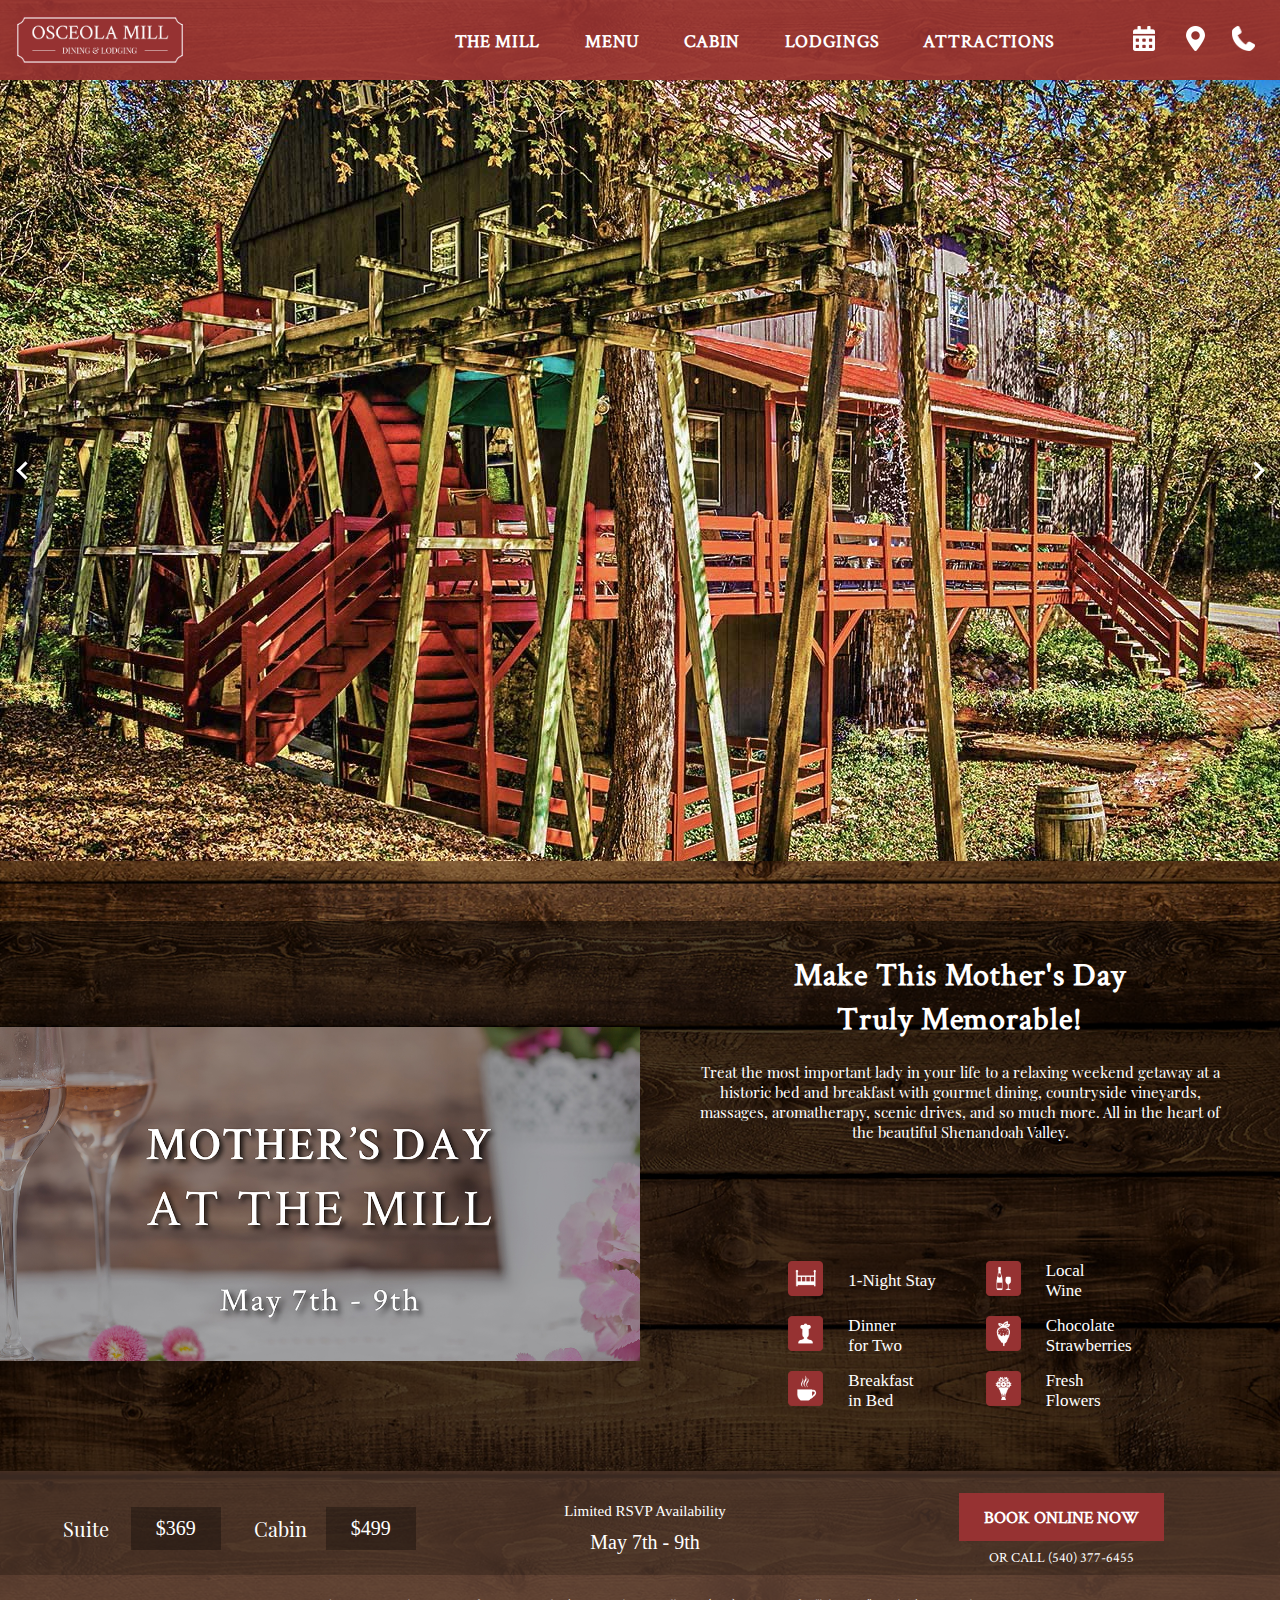
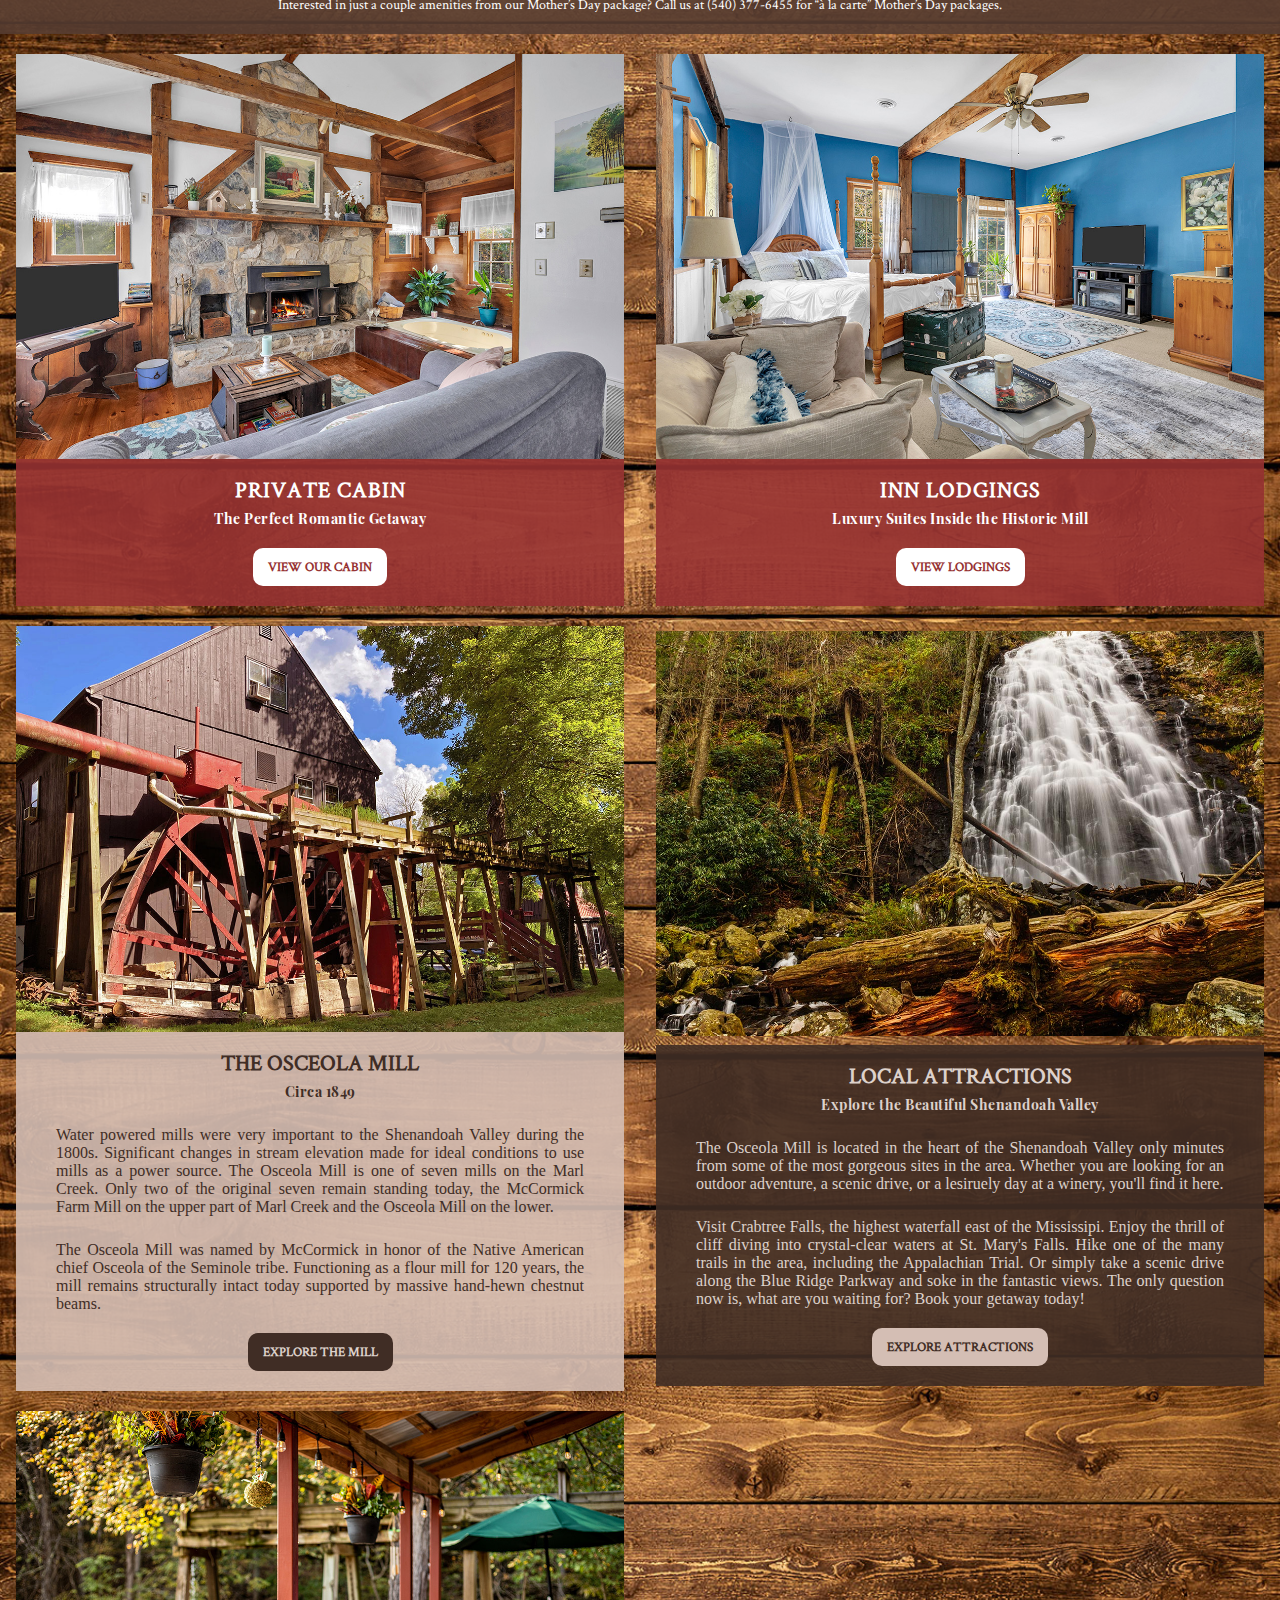
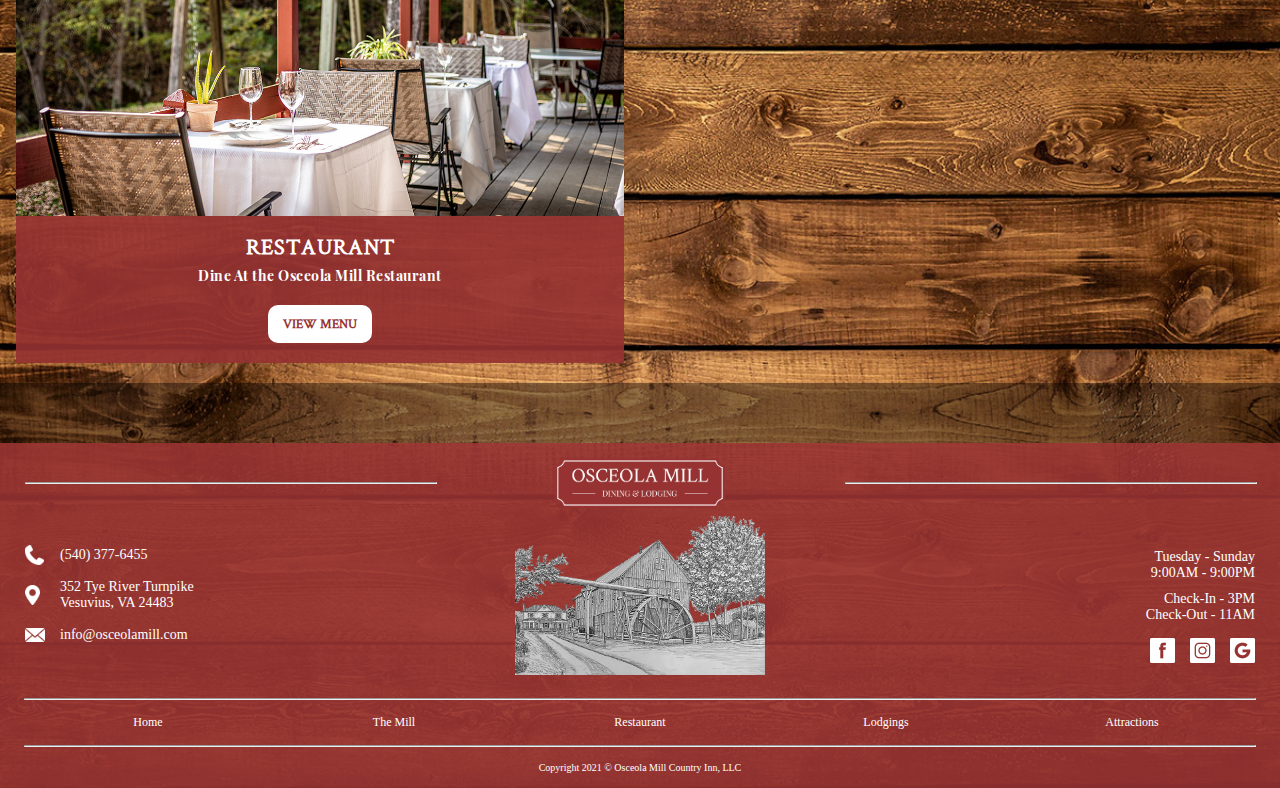
==== commit a5282846: "Update index.html" ====
--- a/index.html
+++ b/index.html
@@ -7,23 +7,24 @@
     <title>Osceola Mill Dining & Lodging - Shenandoah Valley, Virginia</title>
     <meta name="description" content="A historic 1800s water-powered mill converted into a quaint restaurant and inn. Private cabin rental available. Events and weddings upon request." />
     <link rel='stylesheet' href="/style.css">
+    <meta name="facebook-domain-verification" content="im7bq9ng7dcvh0mm9565z3wsis91ev" />
     <!-- Facebook Pixel Code -->
     <script>
-    !function(f,b,e,v,n,t,s)
-    {if(f.fbq)return;n=f.fbq=function(){n.callMethod?
-    n.callMethod.apply(n,arguments):n.queue.push(arguments)};
-    if(!f._fbq)f._fbq=n;n.push=n;n.loaded=!0;n.version='2.0';
-    n.queue=[];t=b.createElement(e);t.async=!0;
-    t.src=v;s=b.getElementsByTagName(e)[0];
-    s.parentNode.insertBefore(t,s)}(window, document,'script',
-    'https://connect.facebook.net/en_US/fbevents.js');
-    fbq('init', '400673804500665');
-    fbq('track', 'PageView');
+      !function(f,b,e,v,n,t,s)
+      {if(f.fbq)return;n=f.fbq=function(){n.callMethod?
+      n.callMethod.apply(n,arguments):n.queue.push(arguments)};
+      if(!f._fbq)f._fbq=n;n.push=n;n.loaded=!0;n.version='2.0';
+      n.queue=[];t=b.createElement(e);t.async=!0;
+      t.src=v;s=b.getElementsByTagName(e)[0];
+      s.parentNode.insertBefore(t,s)}(window, document,'script',
+      'https://connect.facebook.net/en_US/fbevents.js');
+      fbq('init', '1624773611052091');
+      fbq('track', 'PageView');
     </script>
     <noscript><img height="1" width="1" style="display:none"
-    src="https://www.facebook.com/tr?id=400673804500665&ev=PageView&noscript=1"
+      src="https://www.facebook.com/tr?id=1624773611052091&ev=PageView&noscript=1"
     /></noscript>
-    <!-- End Facebook Pixel Code -->
+    <!-- End Facebook Pixel Code -->    
     <!-- Global site tag (gtag.js) - Google Analytics -->
     <script async src="https://www.googletagmanager.com/gtag/js?id=UA-186914110-1">
     </script>
@@ -122,11 +123,11 @@
     <!-- BOOKING ------------------------------------------------------------------------------------>
 
     <div class="booking-large">
-        <script src="https://hotels.cloudbeds.com/reservation/v8nxuH#checkin=2021-05-08&checkout=2021-05-09" class="booking-script"></script>
+        <script src="https://hotels.cloudbeds.com/widget/load/v8nxuH/horiz?newWindow=1" class="booking-script"></script>
     </div>
 
     <div class="booking-small">
-        <a href="https://bit.ly/osceola-booking">
+        <a href="https://hotels.cloudbeds.com/reservation/v8nxuH#checkin=2021-05-08&checkout=2021-05-09">
             BOOK ONLINE NOW
         </a>
     </div>
@@ -178,25 +179,15 @@
             </div>
             <div class="flower">Fresh<br>Flowers</div>
 
-            <div class="massage-i">
-                <img src="/icon/packages/massage.png" alt="">
-            </div>
-            <div class="massage">1-Hour<br>Massage</div>
-
-            <div class="aroma-i">
-                <img src="/icon/packages/aromatherapy.png" alt="">
-            </div>
-            <div class="aroma">Aroma<br>Therapy</div>
-
         </div>
     </div>
 
     <div class="valentine-booking">
         <div class="valentine-price">
             <div class="v-suite-text">Suite</div>
-            <div class="v-suite-price">$499</div>
+            <div class="v-suite-price">$369</div>
             <div class="v-cabin-text">Cabin</div>
-            <div class="v-cabin-price">$599</div>
+            <div class="v-cabin-price">$499</div>
         </div>
         <div class="valentine-date">
             <div class="v-limited">Limited RSVP Availability</div>
@@ -299,7 +290,7 @@
     </div>
 
     <div class="booking-small booking-bottom">
-        <a href="https://bit.ly/osceola-booking">
+        <a href="https://hotels.cloudbeds.com/reservation/v8nxuH#checkin=2021-05-08&checkout=2021-05-09">
             BOOK ONLINE NOW
         </a>
     </div>
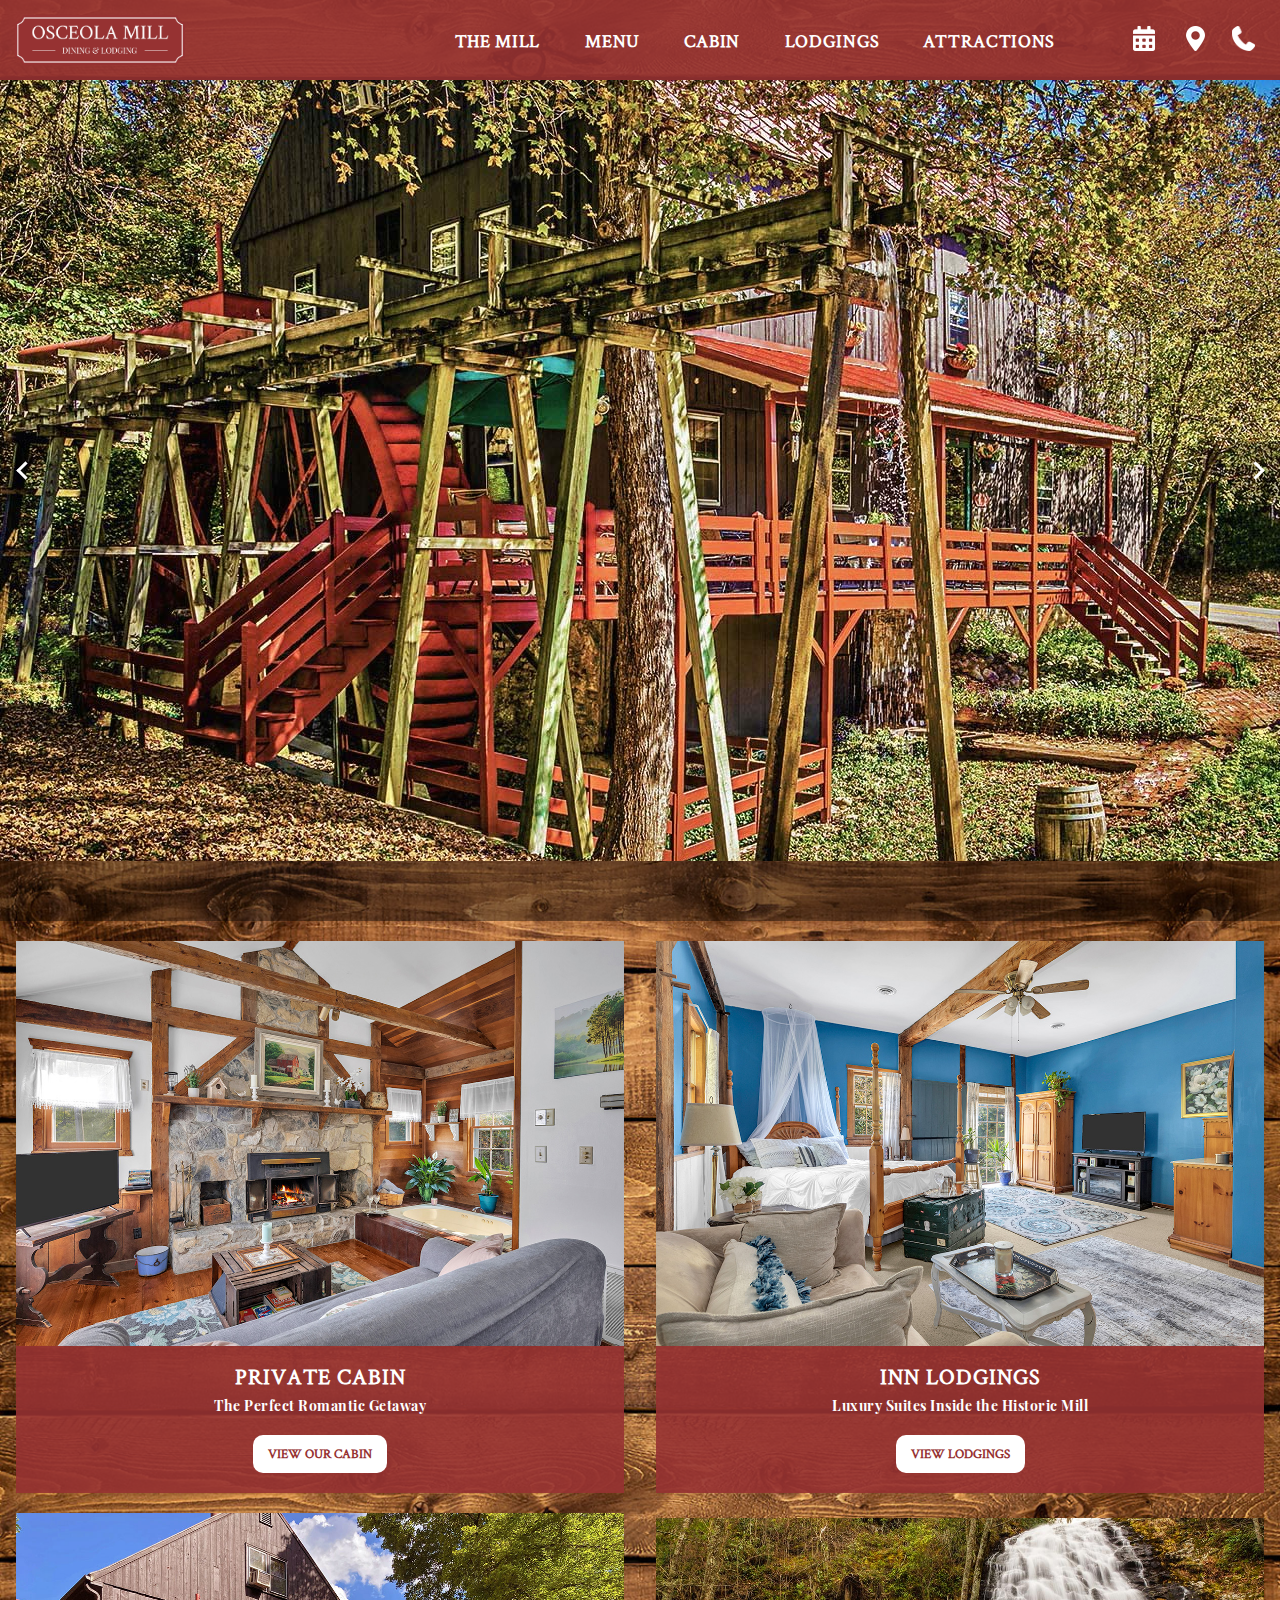
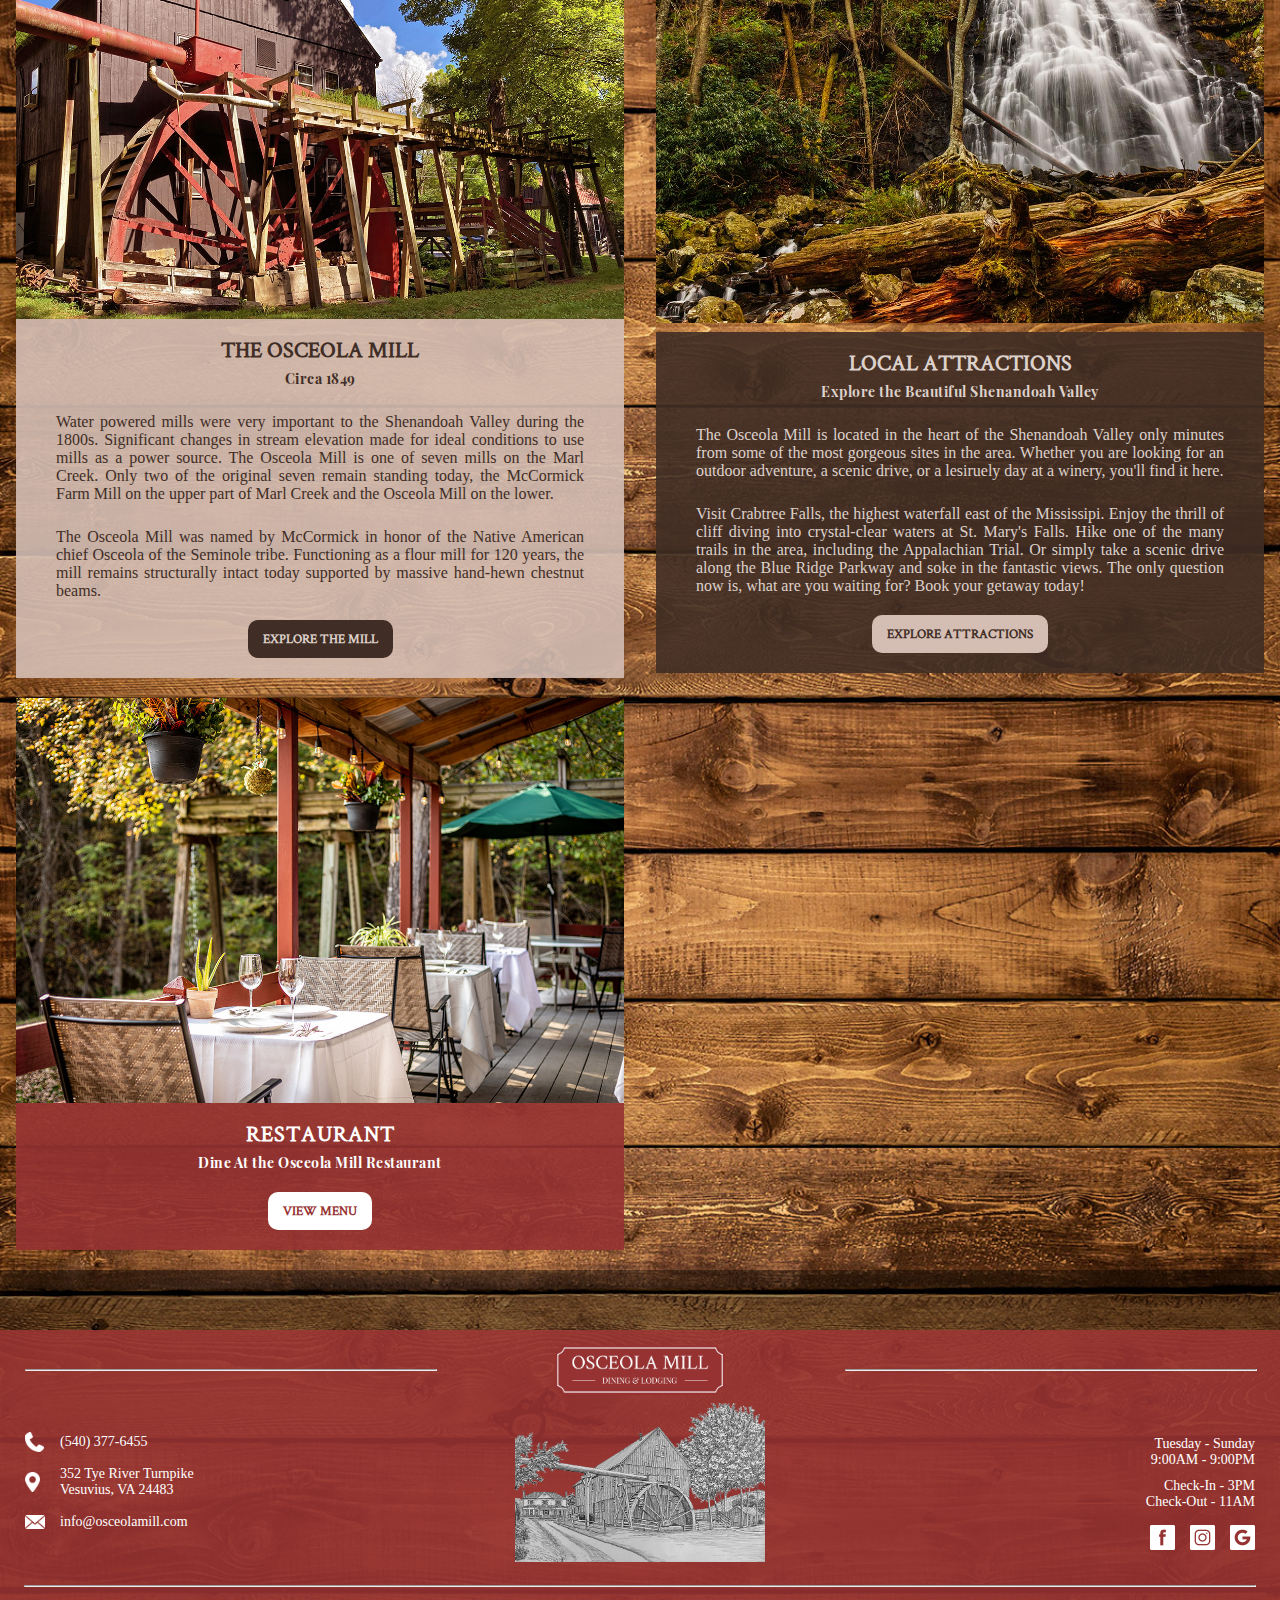
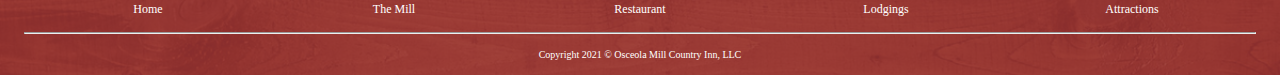
==== commit 0069a775: "Update index.html" ====
--- a/index.html
+++ b/index.html
@@ -7,24 +7,23 @@
     <title>Osceola Mill Dining & Lodging - Shenandoah Valley, Virginia</title>
     <meta name="description" content="A historic 1800s water-powered mill converted into a quaint restaurant and inn. Private cabin rental available. Events and weddings upon request." />
     <link rel='stylesheet' href="/style.css">
-    <meta name="facebook-domain-verification" content="im7bq9ng7dcvh0mm9565z3wsis91ev" />
     <!-- Facebook Pixel Code -->
     <script>
-      !function(f,b,e,v,n,t,s)
-      {if(f.fbq)return;n=f.fbq=function(){n.callMethod?
-      n.callMethod.apply(n,arguments):n.queue.push(arguments)};
-      if(!f._fbq)f._fbq=n;n.push=n;n.loaded=!0;n.version='2.0';
-      n.queue=[];t=b.createElement(e);t.async=!0;
-      t.src=v;s=b.getElementsByTagName(e)[0];
-      s.parentNode.insertBefore(t,s)}(window, document,'script',
-      'https://connect.facebook.net/en_US/fbevents.js');
-      fbq('init', '1624773611052091');
-      fbq('track', 'PageView');
+    !function(f,b,e,v,n,t,s)
+    {if(f.fbq)return;n=f.fbq=function(){n.callMethod?
+    n.callMethod.apply(n,arguments):n.queue.push(arguments)};
+    if(!f._fbq)f._fbq=n;n.push=n;n.loaded=!0;n.version='2.0';
+    n.queue=[];t=b.createElement(e);t.async=!0;
+    t.src=v;s=b.getElementsByTagName(e)[0];
+    s.parentNode.insertBefore(t,s)}(window, document,'script',
+    'https://connect.facebook.net/en_US/fbevents.js');
+    fbq('init', '400673804500665');
+    fbq('track', 'PageView');
     </script>
     <noscript><img height="1" width="1" style="display:none"
-      src="https://www.facebook.com/tr?id=1624773611052091&ev=PageView&noscript=1"
+    src="https://www.facebook.com/tr?id=400673804500665&ev=PageView&noscript=1"
     /></noscript>
-    <!-- End Facebook Pixel Code -->    
+    <!-- End Facebook Pixel Code -->
     <!-- Global site tag (gtag.js) - Google Analytics -->
     <script async src="https://www.googletagmanager.com/gtag/js?id=UA-186914110-1">
     </script>
@@ -56,7 +55,7 @@
         <a class="nav nav-attractions" href="/attractions.html">ATTRACTIONS</a>
 
         <!-- ICONS ----------------------------------------------------->
-        <a class="calendar" href="https://hotels.cloudbeds.com/reservation/v8nxuH#checkin=2021-05-08&checkout=2021-05-09" target="_blank">
+        <a class="calendar" href="https://bit.ly/osceola-booking" target="_blank">
             <img src="/icon/calendar.png" alt="Check Availability">
         </a>
         <a class="map" href="https://bit.ly/osceola-map" target="_blank">
@@ -127,85 +126,12 @@
     </div>
 
     <div class="booking-small">
-        <a href="https://hotels.cloudbeds.com/reservation/v8nxuH#checkin=2021-05-08&checkout=2021-05-09">
+        <a href="https://bit.ly/osceola-booking">
             BOOK ONLINE NOW
         </a>
     </div>
 
     <!-- HOME --------------------------------------------------------------------------------------->
-
-
-    <div class="valentine-container">
-        <div class="valentine-img">
-            <img src="img/events/mothers-day/mothers-day-at-the-osceola-mill.jpg" alt="Mother's Day At The Historic Osceola Mill Bed & Breakfast">
-        </div>
-        <div class="valentine-text">
-            <h1 class="valentine-header">Make This Mother's Day<br>Truly Memorable!</h1>
-            <div class="valentine-details">
-                Treat the most important lady in your life to a relaxing weekend getaway at a historic bed and breakfast with gourmet dining, countryside vineyards, massages, aromatherapy, scenic drives, and so much more. All in the heart of the beautiful Shenandoah Valley.
-            </div>
-        </div>
-
-        <div class="included-head">INCLUDED WITH YOUR PACKAGE</div>
-
-        <div class="mothers-day">
-            <div class="stay-i">
-                <img src="/icon/packages/stay.png" alt="">
-            </div>
-            <div class="stay">1-Night Stay</div>
-
-            <div class="dinner-i">
-                <img src="/icon/packages/dinner.png" alt="">
-            </div>
-            <div class="dinner">Dinner<br>for Two</div>
-
-            <div class="breakf-i">
-                <img src="/icon/packages/breakfast.png" alt="">
-            </div>
-            <div class="breakf">Breakfast<br>in Bed</div>
-
-            <div class="wine-i">
-                <img src="/icon/packages/wine.png" alt="">
-            </div>
-            <div class="wine">Local<br>Wine</div>
-
-            <div class="choco-i">
-                <img src="/icon/packages/strawberries.png" alt="">
-            </div>
-            <div class="choco">Chocolate<br>Strawberries</div>
-
-            <div class="flower-i">
-                <img src="/icon/packages/flowers.png" alt="">
-            </div>
-            <div class="flower">Fresh<br>Flowers</div>
-
-        </div>
-    </div>
-
-    <div class="valentine-booking">
-        <div class="valentine-price">
-            <div class="v-suite-text">Suite</div>
-            <div class="v-suite-price">$369</div>
-            <div class="v-cabin-text">Cabin</div>
-            <div class="v-cabin-price">$499</div>
-        </div>
-        <div class="valentine-date">
-            <div class="v-limited">Limited RSVP Availability</div>
-            <div class="v-dates">May 7th - 9th</div>
-        </div>
-        <div class="valentine-book">
-            <a href="https://hotels.cloudbeds.com/reservation/v8nxuH#checkin=2021-05-08&checkout=2021-05-09" target="_blank">
-                BOOK ONLINE NOW
-            </a>
-            <div class="v-phone">OR CALL (540) 377-6455</div>
-        </div>
-    </div>
-
-    <div class="mothers-day-sub">Interested in just a couple amenities from our Mother’s Day package? Call us at (540) 377-6455 for “à la carte” Mother’s Day packages.</div>
-</div>
-
-        
-    </div>
 
     <div class="home">
 
@@ -290,7 +216,7 @@
     </div>
 
     <div class="booking-small booking-bottom">
-        <a href="https://hotels.cloudbeds.com/reservation/v8nxuH#checkin=2021-05-08&checkout=2021-05-09">
+        <a href="https://bit.ly/osceola-booking">
             BOOK ONLINE NOW
         </a>
     </div>
